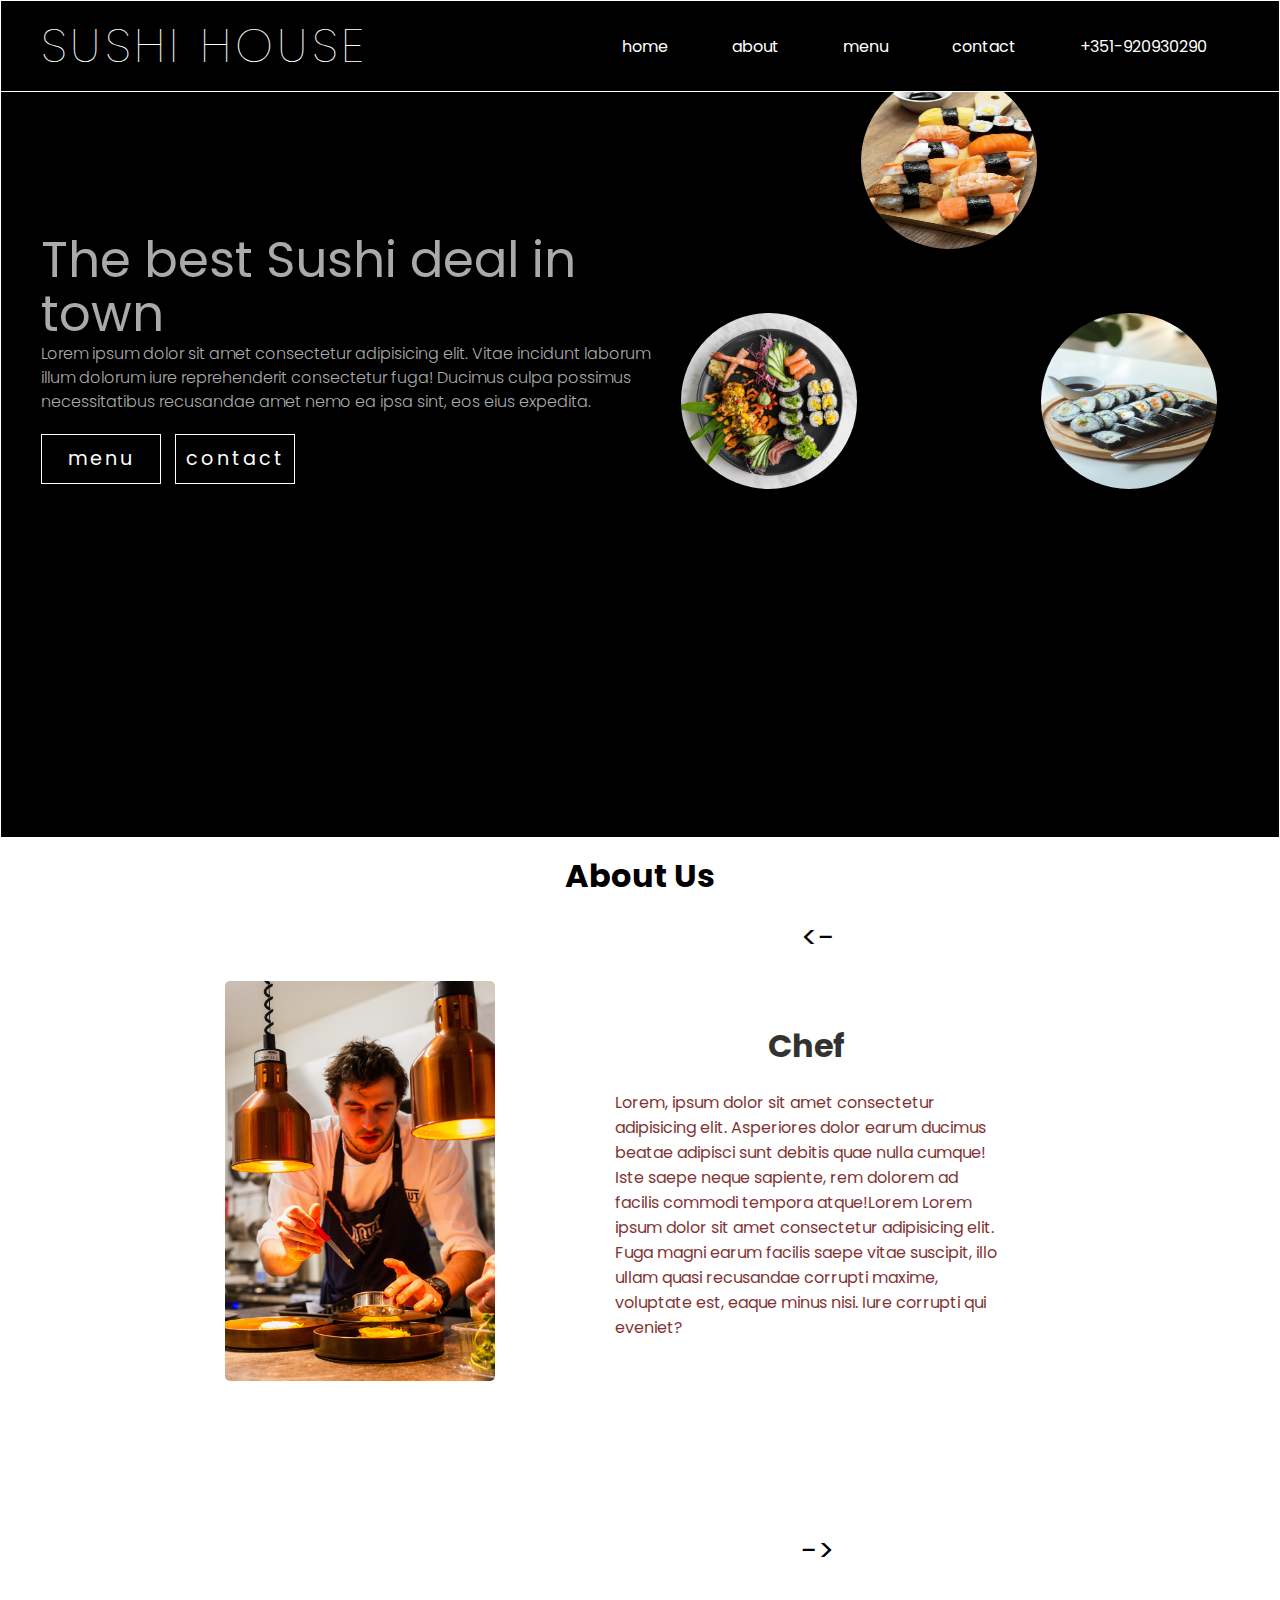
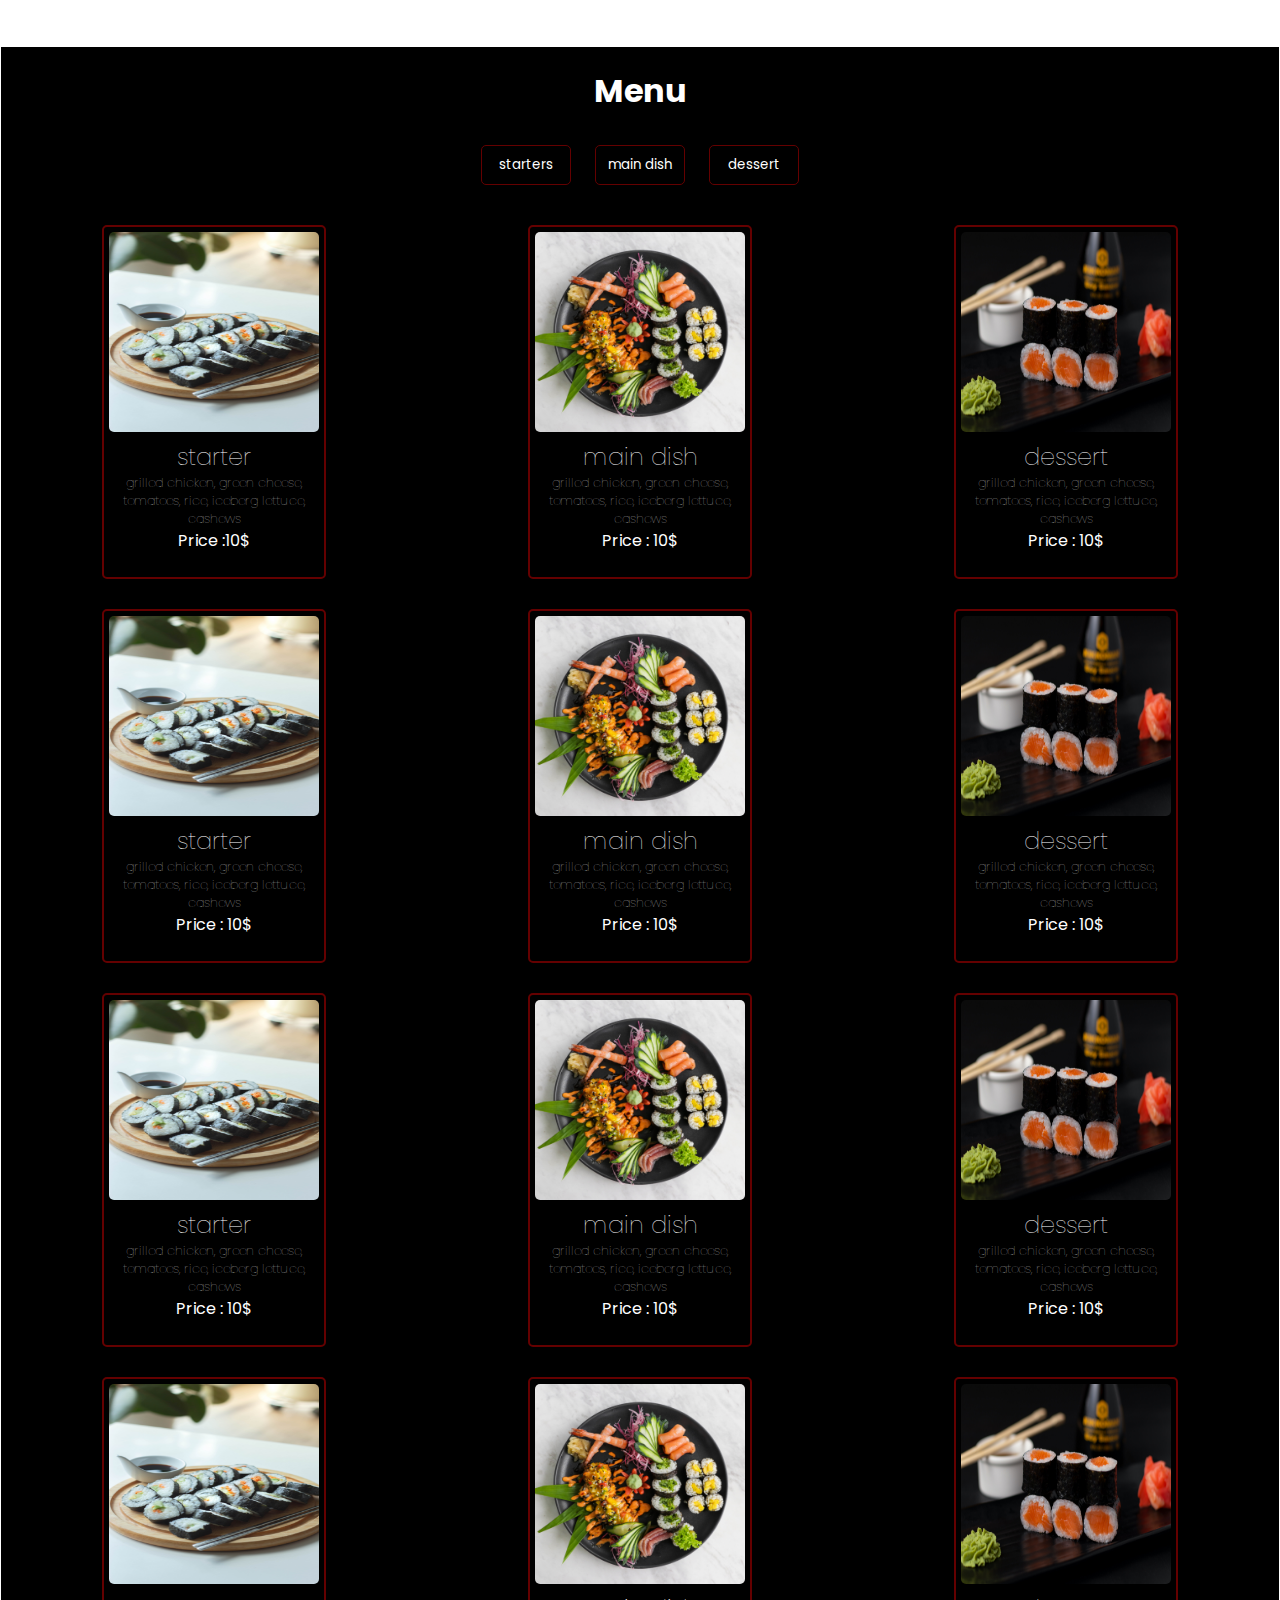
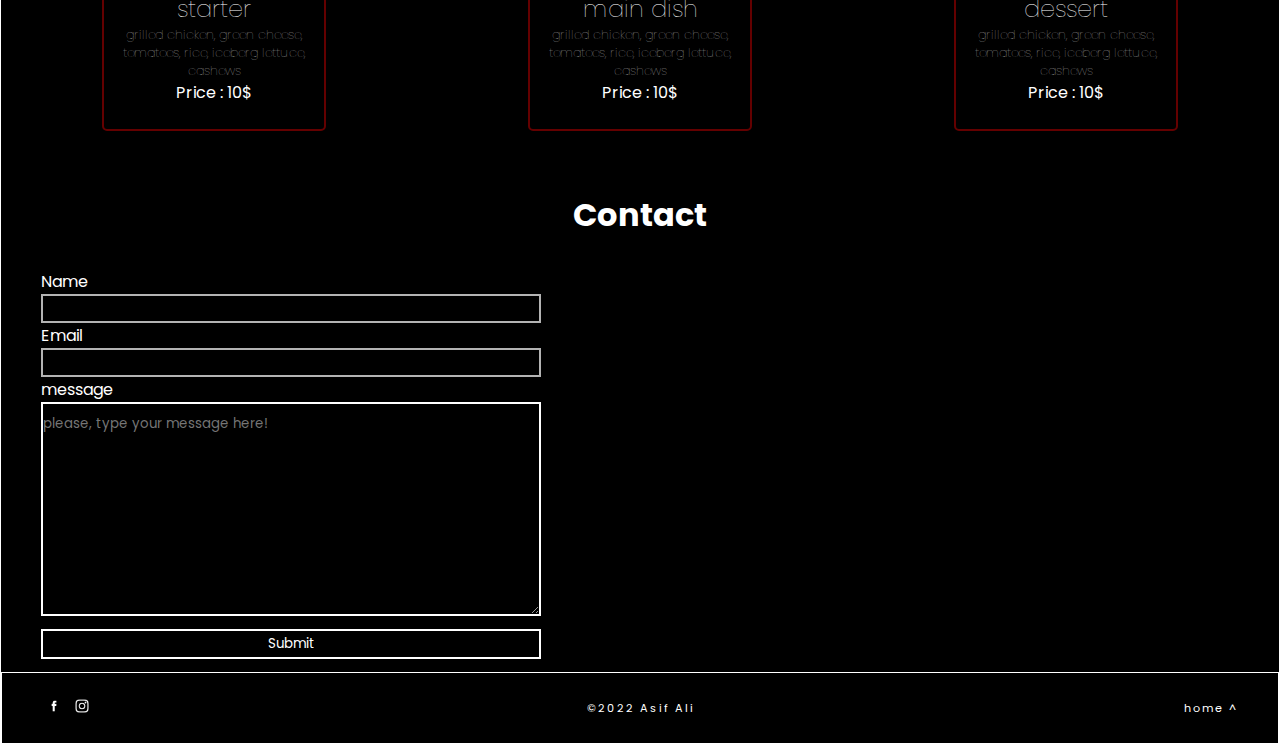
==== index.html @ bc738687 "styled footer and contact form for mobile." ====
<!DOCTYPE html>
<html lang="en">
  <head>
    <meta charset="UTF-8" />
    <meta http-equiv="X-UA-Compatible" content="IE=edge" />
    <meta name="viewport" content="width=device-width, initial-scale=1.0" />
    <link rel="stylesheet" href="styles.css" />

    <title>sushi house</title>
  </head>
  <body>
    <!--   Navbar -->
    <nav class="navbar">
      <div class="logo">
        <h1>SUSHI HOUSE</h1>
      </div>
      <ul class="nav-links">
        <li><a href="#">home</a></li>
        <li><a href="#about">about</a></li>
        <li><a href="#menu">menu</a></li>
        <li><a href="#contact">contact</a></li>
        <li>+351-920930290</li>
      </ul>

      <!--  burger menu -->
      <div class="burger">
        <div class="line1"></div>
        <div class="line2"></div>
        <div class="line3"></div>
      </div>
    </nav>

    <!--    Main  -->
    <main>
      <!--  Hero Section -->
      <section id="section-hero">
        <div class="hero-left-side">
          <!-- <h1>Sushi house.</h1> -->
          <h4>The best Sushi deal in town</h4>
          <p>
            Lorem ipsum dolor sit amet consectetur adipisicing elit. Vitae
            incidunt laborum illum dolorum iure reprehenderit consectetur fuga!
            Ducimus culpa possimus necessitatibus recusandae amet nemo ea ipsa
            sint, eos eius expedita.
          </p>
          <button><a href="#menu"> menu</a></button>
          <button class="contact-button"><a href="#contact">contact</a></button>
        </div>
        <div class="hero-right-side">
          <img
            src="./images/emmanuel-zua-eDG8gsiqkyI-unsplash.jpg"
            alt="sushi-img-1"
            class="hero-img-1"
          />
          <img
            src="./images/fadya-azhary-5KS7T3Gs3CA-unsplash.jpg"
            alt="sushi-img-2"
            class="hero-img-2"
          />
          <img
            src="./images/niclas-illg-Y9pFfA4Z3g0-unsplash.jpg"
            alt="sushi-img-3"
            class="hero-img-3"
          />
        </div>
      </section>

      <!-- About section -->
      <section id="about">
        <h1 class="carousel-container-header">About Us</h1>
        <button class="carousel-button" id="prev-btn"><-</button>
        <div class="carousel-container">
          <ul class="carousel-track">
            <!--   carousel-image-starts -->
            <li class="carousel-slide current-slide">
              <div class="about-card">
                <img
                  class="about-img"
                  src="./images/louis-hansel-v3OlBE6-fhU-unsplash.jpg"
                  alt="chef-pic"
                />
                <div class="about-info">
                  <h1 class="about-info-header">Chef</h1>
                  <p class="about-info-text">
                    Lorem, ipsum dolor sit amet consectetur adipisicing elit.
                    Asperiores dolor earum ducimus beatae adipisci sunt debitis
                    quae nulla cumque! Iste saepe neque sapiente, rem dolorem ad
                    facilis commodi tempora atque!Lorem Lorem ipsum dolor sit
                    amet consectetur adipisicing elit. Fuga magni earum facilis
                    saepe vitae suscipit, illo ullam quasi recusandae corrupti
                    maxime, voluptate est, eaque minus nisi. Iure corrupti qui
                    eveniet?<br />
                  </p>
                </div>
              </div>
            </li>

            <!-- carousel-image-ends -->

            <!-- carousel-image-starts -->
            <li class="carousel-slide">
              <div class="about-card">
                <img
                  class="about-img"
                  src="./images/redcharlie-t-7KEq9M0b0-unsplash.jpg"
                  alt="chef-pic"
                />
                <div class="about-info">
                  <h1 class="about-info-header">Chef</h1>
                  <p class="about-info-text">
                    Lorem, ipsum dolor sit amet consectetur adipisicing elit.
                    Asperiores dolor earum ducimus beatae adipisci sunt debitis
                    quae nulla cumque! Iste saepe neque sapiente, rem dolorem ad
                    facilis commodi tempora atque!Lorem Lorem ipsum dolor sit
                    amet consectetur adipisicing elit. Fuga magni earum facilis
                    saepe vitae suscipit, illo ullam quasi recusandae corrupti
                    maxime, voluptate est, eaque minus nisi. Iure corrupti qui
                    eveniet?
                  </p>
                </div>
              </div>
              <!-- carousel-image-ends -->
            </li>
            <li class="carousel-slide">
              <!--   carousel-image-starts -->
              <div class="about-card">
                <img
                  class="about-img"
                  src="./images/brittany-bendabout-0j6uUcSG8iY-unsplash.jpg"
                  alt="chef-pic"
                />
                <div class="about-info">
                  <h1 class="about-info-header">Receptionist</h1>
                  <p class="about-info-text">
                    Lorem, ipsum dolor sit amet consectetur adipisicing elit.
                    Asperiores dolor earum ducimus beatae adipisci sunt debitis
                    quae nulla cumque! Iste saepe neque sapiente, rem dolorem ad
                    facilis commodi tempora atque!Lorem Lorem ipsum dolor sit
                    amet consectetur adipisicing elit. Fuga magni earum facilis
                    saepe vitae suscipit, illo ullam quasi recusandae corrupti
                    maxime, voluptate est, eaque minus nisi. Iure corrupti qui
                    eveniet?
                  </p>
                </div>
              </div>
              <!-- carousel-image-ends -->
            </li>
            <li class="carousel-slide">
              <!--   carousel-image-starts -->
              <div class="about-card">
                <img
                  class="about-img"
                  src="./images/christina-wocintechchat-com-0Zx1bDv5BNY-unsplash.jpg"
                  alt="chef-pic"
                />
                <div class="about-info">
                  <h1 class="about-info-header">Manager</h1>
                  <p class="about-info-text">
                    Lorem, ipsum dolor sit amet consectetur adipisicing elit.
                    Asperiores dolor earum ducimus beatae adipisci sunt debitis
                    quae nulla cumque! Iste saepe neque sapiente, rem dolorem ad
                    facilis commodi tempora atque!Lorem Lorem ipsum dolor sit
                    amet consectetur adipisicing elit. Fuga magni earum facilis
                    saepe vitae suscipit, illo ullam quasi recusandae corrupti
                    maxime, voluptate est, eaque minus nisi. Iure corrupti qui
                    eveniet?
                  </p>
                </div>
              </div>
              <!-- carousel-image-ends -->
            </li>
            <li class="carousel-slide">
              <!--   carousel-image-starts -->
              <div class="about-card">
                <img
                  class="about-img"
                  src="./images/marina-abrosimova-M7Ab04yQjGw-unsplash.jpg"
                  alt="chef-pic"
                />
                <div class="about-info">
                  <h1 class="about-info-header">Waiter</h1>
                  <p class="about-info-text">
                    Lorem, ipsum dolor sit amet consectetur adipisicing elit.
                    Asperiores dolor earum ducimus beatae adipisci sunt debitis
                    quae nulla cumque! Iste saepe neque sapiente, rem dolorem ad
                    facilis commodi tempora atque!Lorem Lorem ipsum dolor sit
                    amet consectetur adipisicing elit. Fuga magni earum facilis
                    saepe vitae suscipit, illo ullam quasi recusandae corrupti
                    maxime, voluptate est, eaque minus nisi. Iure corrupti qui
                    eveniet?
                  </p>
                </div>
              </div>
              <!-- carousel-image-ends -->
            </li>
            <li class="carousel-slide">
              <!--   carousel-image-starts -->
              <div class="about-card">
                <img
                  class="about-img"
                  src="./images/bastien-plu-fLRbbFAMc6U-unsplash.jpg"
                  alt="chef-pic"
                />
                <div class="about-info">
                  <h1 class="about-info-header">Waiter</h1>
                  <p class="about-info-text">
                    Lorem, ipsum dolor sit amet consectetur adipisicing elit.
                    Asperiores dolor earum ducimus beatae adipisci sunt debitis
                    quae nulla cumque! Iste saepe neque sapiente, rem dolorem ad
                    facilis commodi tempora atque!Lorem Lorem ipsum dolor sit
                    amet consectetur adipisicing elit. Fuga magni earum facilis
                    saepe vitae suscipit, illo ullam quasi recusandae corrupti
                    maxime, voluptate est, eaque minus nisi. Iure corrupti qui
                    eveniet?
                  </p>
                </div>
              </div>
              <!-- carousel-image-ends -->
            </li>
          </ul>
        </div>
        <button class="carousel-button" id="next-btn">-></button>
      </section>

      <!-- Menu section -->

      <section id="menu">
        <h1>Menu</h1>
        <div class="menu-buttons">
          <button class="starter-button">starters</button>
          <button class="main-dish-button">main dish</button>
          <button class="dessert-button">dessert</button>
        </div>
        <div class="menu-container">
          <!-- starter menu starts here -->
          <div class="menu-starter">
            <div class="menu-card">
              <img
                src="./images/niclas-illg-Y9pFfA4Z3g0-unsplash.jpg"
                alt="sushi-image-1"
                class="menu-card-img"
              />
              <h4 class="menu-card-dish-name">starter</h4>
              <p class="menu-card-discription">
                grilled chicken, green cheese, tomatoes, rice, iceberg lettuce,
                cashews
              </p>
              <p class="menu-card-price">Price :<span>10$</span></p>
            </div>
            <div class="menu-card">
              <img
                src="./images/niclas-illg-Y9pFfA4Z3g0-unsplash.jpg"
                alt="sushi-image-1"
                class="menu-card-img"
              />
              <h4 class="menu-card-dish-name">starter</h4>
              <p class="menu-card-discription">
                grilled chicken, green cheese, tomatoes, rice, iceberg lettuce,
                cashews
              </p>
              <p class="menu-card-price">Price : 10$</p>
            </div>

            <div class="menu-card">
              <img
                src="./images/niclas-illg-Y9pFfA4Z3g0-unsplash.jpg"
                alt="sushi-image-1"
                class="menu-card-img"
              />
              <h4 class="menu-card-dish-name">starter</h4>
              <p class="menu-card-discription">
                grilled chicken, green cheese, tomatoes, rice, iceberg lettuce,
                cashews
              </p>
              <p class="menu-card-price">Price : 10$</p>
            </div>

            <div class="menu-card">
              <img
                src="./images/niclas-illg-Y9pFfA4Z3g0-unsplash.jpg"
                alt="sushi-image-1"
                class="menu-card-img"
              />
              <h4 class="menu-card-dish-name">starter</h4>
              <p class="menu-card-discription">
                grilled chicken, green cheese, tomatoes, rice, iceberg lettuce,
                cashews
              </p>
              <p class="menu-card-price">Price : 10$</p>
            </div>
          </div>
          <!--  starter menu ends here -->

          <!--  main-dish menu starts here -->

          <div class="menu-main-dish">
            <div class="menu-card">
              <img
                src="./images/emmanuel-zua-eDG8gsiqkyI-unsplash.jpg"
                alt=""
                class="menu-card-img"
              />
              <h4 class="menu-card-dish-name">main dish</h4>
              <p class="menu-card-discription">
                grilled chicken, green cheese, tomatoes, rice, iceberg lettuce,
                cashews
              </p>
              <p class="menu-card-price">Price : 10$</p>
            </div>

            <div class="menu-card">
              <img
                src="./images/emmanuel-zua-eDG8gsiqkyI-unsplash.jpg"
                alt=""
                class="menu-card-img"
              />
              <h4 class="menu-card-dish-name">main dish</h4>
              <p class="menu-card-discription">
                grilled chicken, green cheese, tomatoes, rice, iceberg lettuce,
                cashews
              </p>
              <p class="menu-card-price">Price : 10$</p>
            </div>

            <div class="menu-card">
              <img
                src="./images/emmanuel-zua-eDG8gsiqkyI-unsplash.jpg"
                alt=""
                class="menu-card-img"
              />
              <h4 class="menu-card-dish-name">main dish</h4>
              <p class="menu-card-discription">
                grilled chicken, green cheese, tomatoes, rice, iceberg lettuce,
                cashews
              </p>
              <p class="menu-card-price">Price : 10$</p>
            </div>

            <div class="menu-card">
              <img
                src="./images/emmanuel-zua-eDG8gsiqkyI-unsplash.jpg"
                alt=""
                class="menu-card-img"
              />
              <h4 class="menu-card-dish-name">main dish</h4>
              <p class="menu-card-discription">
                grilled chicken, green cheese, tomatoes, rice, iceberg lettuce,
                cashews
              </p>
              <p class="menu-card-price">Price : 10$</p>
            </div>
          </div>
          <!-- main dish menu ends here -->

          <!--  dessert menu starts here -->
          <div class="menu-dessert">
            <div class="menu-card">
              <img
                src="./images/mahmoud-fawzy-FBezBX26dyY-unsplash.jpg"
                alt=""
                class="menu-card-img"
              />
              <h4 class="menu-card-dish-name">dessert</h4>
              <p class="menu-card-discription">
                grilled chicken, green cheese, tomatoes, rice, iceberg lettuce,
                cashews
              </p>
              <p class="menu-card-price">Price : 10$</p>
            </div>

            <div class="menu-card">
              <img
                src="./images/mahmoud-fawzy-FBezBX26dyY-unsplash.jpg"
                alt=""
                class="menu-card-img"
              />
              <h4 class="menu-card-dish-name">dessert</h4>
              <p class="menu-card-discription">
                grilled chicken, green cheese, tomatoes, rice, iceberg lettuce,
                cashews
              </p>
              <p class="menu-card-price">Price : 10$</p>
            </div>

            <div class="menu-card">
              <img
                src="./images/mahmoud-fawzy-FBezBX26dyY-unsplash.jpg"
                alt=""
                class="menu-card-img"
              />
              <h4 class="menu-card-dish-name">dessert</h4>
              <p class="menu-card-discription">
                grilled chicken, green cheese, tomatoes, rice, iceberg lettuce,
                cashews
              </p>
              <p class="menu-card-price">Price : 10$</p>
            </div>

            <div class="menu-card">
              <img
                src="./images/mahmoud-fawzy-FBezBX26dyY-unsplash.jpg"
                alt=""
                class="menu-card-img"
              />
              <h4 class="menu-card-dish-name">dessert</h4>
              <p class="menu-card-discription">
                grilled chicken, green cheese, tomatoes, rice, iceberg lettuce,
                cashews
              </p>
              <p class="menu-card-price">Price : 10$</p>
            </div>
          </div>
          <!-- dessert menu ends here -->
        </div>
      </section>

      <!-- Contact section -->
      <section id="contact">
        <h1>Contact</h1>
        <div class="contact">
          <div class="contact-form">
            <form
              action="https://formsubmit.co/asephkhan@gmail.com"
              method="POST"
            >
              <label for="name">Name</label>
              <input type="text" id="name" name="name" required />

              <label for="email">Email</label>
              <input type="email" id="email" name="email" required />

              <label for="message">message</label>
              <textarea
                name="message"
                id=""
                cols="30"
                rows="10"
                required
                placeholder="please, type your message here!"
              ></textarea>
              <input type="hidden" name="_captcha" value="false" />
              <input
                type="hidden"
                name="_next"
                value="https://asephkhan.github.io/sushi-house/thankyou.html"
              />
              <input type="hidden" name="_subject" value="New email woooo!" />

              <button class="form-submit-button">Submit</button>
            </form>
          </div>
          <!-- <div class="map">
            <img class="map-image" src="./images/map pic.PNG" />
          </div> -->
        </div>
      </section>

      <!--  Footer -->
      <footer>
        <ul>
          <li><a href="#facebook"><img src="./images/fb icon black.png" /> </a></li>
          <li><a href="#instagram"> <img src="./images/instagram icon black.png" /> </a></li>
        </ul>

        <ul>
          <li>©2022 <span>Asif Ali</span></li>
        </ul>

        <ul>
          <li><a href="#home"></a> home ^</li>
        </ul>
      </footer>
    </main>
    <script src="burger.js"></script>
    <script src="about.js"></script>
    <script src="menu.js"></script>
  </body>
</html>
---- styles.css ----
@import url("https://fonts.googleapis.com/css2?family=Poppins&display=swap");

* {
  margin: 0;
  padding: 0;
  font-family: "Poppins", sans-serif;
}
main {
  border: 1px solid white;
}

/* Navbar */

nav {
  height: 10vh;
  display: flex;
  justify-content: space-between;
  background-color: black;
  color: white;
  border: 1px solid white;
  padding: 0 2.5rem;
  position: fixed;
  inset: 0 0 auto;
  align-items: center;
  z-index: 100;
}

.nav-links {
  display: flex;
  list-style: none;
}

.nav-links li {
  padding: 2rem;
}

.nav-links a:hover {
  color: rgb(100, 0, 0);
}

.logo {
  font-size: 1.5rem;
}

.logo h1 {
  font-weight: lighter;
  letter-spacing: 4px;
}

/* burger menu nav */

.burger div {
  width: 25px;
  height: 3px;
  background-color: rgb(226, 226, 226);
  margin: 5px;
  margin-right: 30px;
  transition: all 0.4s ease;
}

.burger {
  display: none;
}

@media screen and (max-width: 768px) {
  body {
    overflow-x: hidden;
  }

  /*   burger nav */

  .nav-links {
    position: absolute;
    right: 0px;
    top: 10vh;
    height: 80vh;
    border: 1px solid #ffff;
    background-color: black;
    color: #ffff;
    display: flex;
    flex-direction: column;
    width: 80%;
    align-items: center;
    transform: translateX(100%);
    transition: transform 0.5s ease-in;
  }

  .nav-links li {
    opacity: 0;
  }

  .burger {
    display: block;
    cursor: pointer;
  }

  .logo {
    font-size: 1rem;
    letter-spacing: 9px;
  }
}

.nav-active {
  transform: translateX(0%);
}

@keyframes navLinkFade {
  from {
    opacity: 0;
    transform: translateX(50px);
  }
  to {
    opacity: 1;
    transform: translateX(0px);
  }
}

.toggle .line1 {
  transform: rotate(-45deg) translate(-5px, 6px);
}

.toggle .line2 {
  opacity: 0;
}

.toggle .line3 {
  transform: rotate(45deg) translate(-5px, -6px);
}

/* hero Section starts */
#section-hero {
  height: 84vh;
  background-color: black;
  color: white;
  display: flex;
  flex-wrap: wrap;
  padding: 2.5rem;
}

.hero-left-side {
  width: 50vw;
  padding-top: 12rem;
}

.hero-img-1 {
  width: 11rem;
  height: 11rem;
  border-radius: 50%;
}

.hero-img-2 {
  width: 11rem;
  height: 11rem;
  border-radius: 50%;
  margin-bottom: 15rem;
  margin-top: 2rem;
}

.hero-img-3 {
  width: 11rem;
  height: 11rem;
  border-radius: 50%;
}

.hero-left-side h4 {
  font-family: "Poppins", sans-serif;
  font-style: normal;
  font-weight: 400;
  font-size: 3.1rem;
  line-height: 3.4rem;
  color: #aaaaaa;
}

.hero-left-side p {
  font-family: "Poppins", sans-serif;
  /* font-style: lighter; */
  font-weight: 300;
  font-size: 1rem;
  line-height: 1.5rem;
  color: #aaaaaa;
}

.hero-left-side button {
  width: 120px;
  height: 50px;
  margin-top: 20px;
  /* border-radius: 5px; */
  background-color: black;
  border: 1px solid white;
  color: white;
  font-size: 1.2rem;
  letter-spacing: 3px;
}

.hero-left-side button:hover {
  background-color: white;
}

.hero-left-side a:hover {
  color: #000000;
}
.contact-button {
  margin-left: 10px;
}

/* about section starts */

#about {
  height: 90vh;
  width: 65%;
  margin: 0 auto;
}
.carousel-container {
  height: 70%;
  overflow-x: hidden;
  align-items: center;
}

.carousel-slide {
  position: absolute;
}

.carousel-track {
  padding: 0;
  margin: 0;
  list-style: none;
  position: relative;
  transition: transform 250ms ease-in;
}

.carousel-container-header {
  text-align: center;
  padding-top: 15px;
}

.about-card {
  display: flex;
  padding-top: 20px;
  align-items: center;
  height: 100%;
  width: 100%;
  justify-content: center;
}
.about-img {
  width: 270px;
  height: 400px;
  border-radius: 5px;
}
.about-info {
  display: flex;
  flex-direction: column;
  align-items: center;
  width: 30vw;
  padding: 0 120px;
  justify-content: center;
  opacity: 0.8;
}

.about-info-text {
  font-family: "Poppins", sans-serif;
  color: rgb(100, 0, 0);
  padding-top: 20px;
}

.about-info-header {
  color: rgb(0, 0, 0);
}

.carousel-button {
  transform: translateX(45vw);
}

#prev-btn {
  margin-top: 15px;
  border: none;
  color: black;
  background-color: #ffff;
  font-size: 30px;
}

#next-btn {
  border: none;
  color: black;
  background-color: #ffff;
  font-size: 30px;
}

/* menu section starts */
#menu {
  background-color: black;
}
#menu h1 {
  color: #ffff;
  text-align: center;
  padding: 20px;
}
.menu-buttons {
  text-align: center;
}

.menu-container {
  display: flex;
  justify-content: space-around;
  flex-wrap: wrap;
  color: white;
}

.menu-card {
  height: 350px;
  width: 220px;
  text-align: center;
  margin: 30px 50px;
  border: 2px solid rgb(100, 0, 0);
  border-radius: 5px;
}

.menu-card:hover {
  background-color: rgb(100, 0, 0);
  /*  opacity: 0.7; */
}

.menu-card-img {
  width: 210px;
  height: 200px;
  margin-top: 5px;
  border-radius: 5px;
}

h4 {
  font-size: 1.5rem;
  font-weight: lighter;
}

.menu-card-discription {
  font-size: 0.8rem;
  font-weight: lighter;
  color: #aaaaaa;
}

.menu-buttons button {
  margin-top: 5px;
  color: #ffff;
  background-color: black;
  border: 1px solid rgb(100, 0, 0);
  height: 30px;
  margin: 10px;
  width: 90px;
  height: 40px;
  border-radius: 5px;
}

.menu-buttons button:hover {
  background-color: rgb(100, 0, 0);
}

/* contact section starts */
#contact {
  background-color: black;
  color: white;
  text-align: center;
}

#contact h1 {
  padding: 30px 0;
}

.contact {
  background-color: black;
  color: white;
  text-align: center;
  display: flex;
  justify-content: space-between;
  flex-wrap: wrap;
  padding: 0 2.5rem;
}

.contact-form {
  color: white;
  width: 500px;
  display: flex;
  flex-wrap: wrap;
}

form input {
  background-color: black;
  border: 2px solid #ffff;
  opacity: 0.7;
  color: #ffff;
  padding-top: 5px;
}

form textarea {
  background-color: black;
  border: 2px solid #ffff;
  color: #ffff;
  padding-top: 10px;
}

form {
  display: flex;
  flex-direction: column;
  text-align: left;
  width: 100%;
}

.form-submit-button {
  margin: 0.8rem 0;
  color: #ffff;
  background-color: black;
  border: 2px solid #ffff;
  height: 30px;
  
 
}

.form-submit-button:hover {
  color: #ffff;
 border: 2px solid #ffff;
}

.map-image {
  height: 100%;
  width: 100%;
  border-radius: 5px;
}

/* footer starts */

footer {
  display: flex;
  justify-content: space-between;
  padding: 0.8rem 2.5rem;
  color: white;
  background-color: black;
  text-decoration: none;
  border: 1px solid white;
  height: 5vh;
}

footer ul{
  display: flex;
  justify-content: space-between;
  align-items: center;
}

footer ul li {
  
  list-style: none;
  text-decoration: none;
  line-height: 1rem;
  letter-spacing: 2px;
  font-size: 0.7rem;

 
}

footer ul img{
  height: 1.5rem;
  
  
  
}



a {
  color: white;
  text-decoration: none;
}

.footer ul li a:hover {
  color: rgb(100, 0, 0);
}

/* media queries */

@media screen and (max-width: 1100px) {
  .hero-right-side img {
    display: none;
  }
}

@media screen and (max-width: 900px) {
  .hero-left-side {
    width: 100vw;
    display: flex;
    flex-wrap: wrap;
    justify-content: center;
    padding-top: 3rem;
  }

 

  .hero-left-side h4 {
    font-size: 2rem;
    letter-spacing: 2px;
  }

  .hero-left-side p {
    font-size: 0.8rem;
    letter-spacing: 2px;
  }

  .hero-left-side button {
    display: flex;
    justify-content: center;
    align-items: center;
  }

  .hero-left-side button a {
    font-size: 1rem;
  }

  /* about section */

  #about {
    width: 100vw;
  }
  .carousel-container {
    height: 70%;
    overflow-x: hidden;
    overflow-y: hidden;
    width: 100%;
  }

  .about-card {
    height: 60vh;
    width: 100vw;
    padding: 0 0.5rem;
    align-items: center;
    justify-content: space-between;
    background-color: rgb(238, 238, 238);
  }
  .about-img {
    height: 15rem;
    width: 10rem;
    border-radius: 0;
    padding-top: 4rem;
  }

  .about-info {
    width: 50vw;
    padding: 5px;
  }

  .about-info-header {
    padding-right: 200px;
  }

  .about-info-text {
    height: 16rem;
    font-size: 0.7rem;
    letter-spacing: 0.5px;
    color: #000000;
  }


  /* footer section */

  /* footer {
    height: 5vh;
  }

  .footer ul li {
    font-size: 0.5rem;
    letter-spacing: 1px;
  } */
}
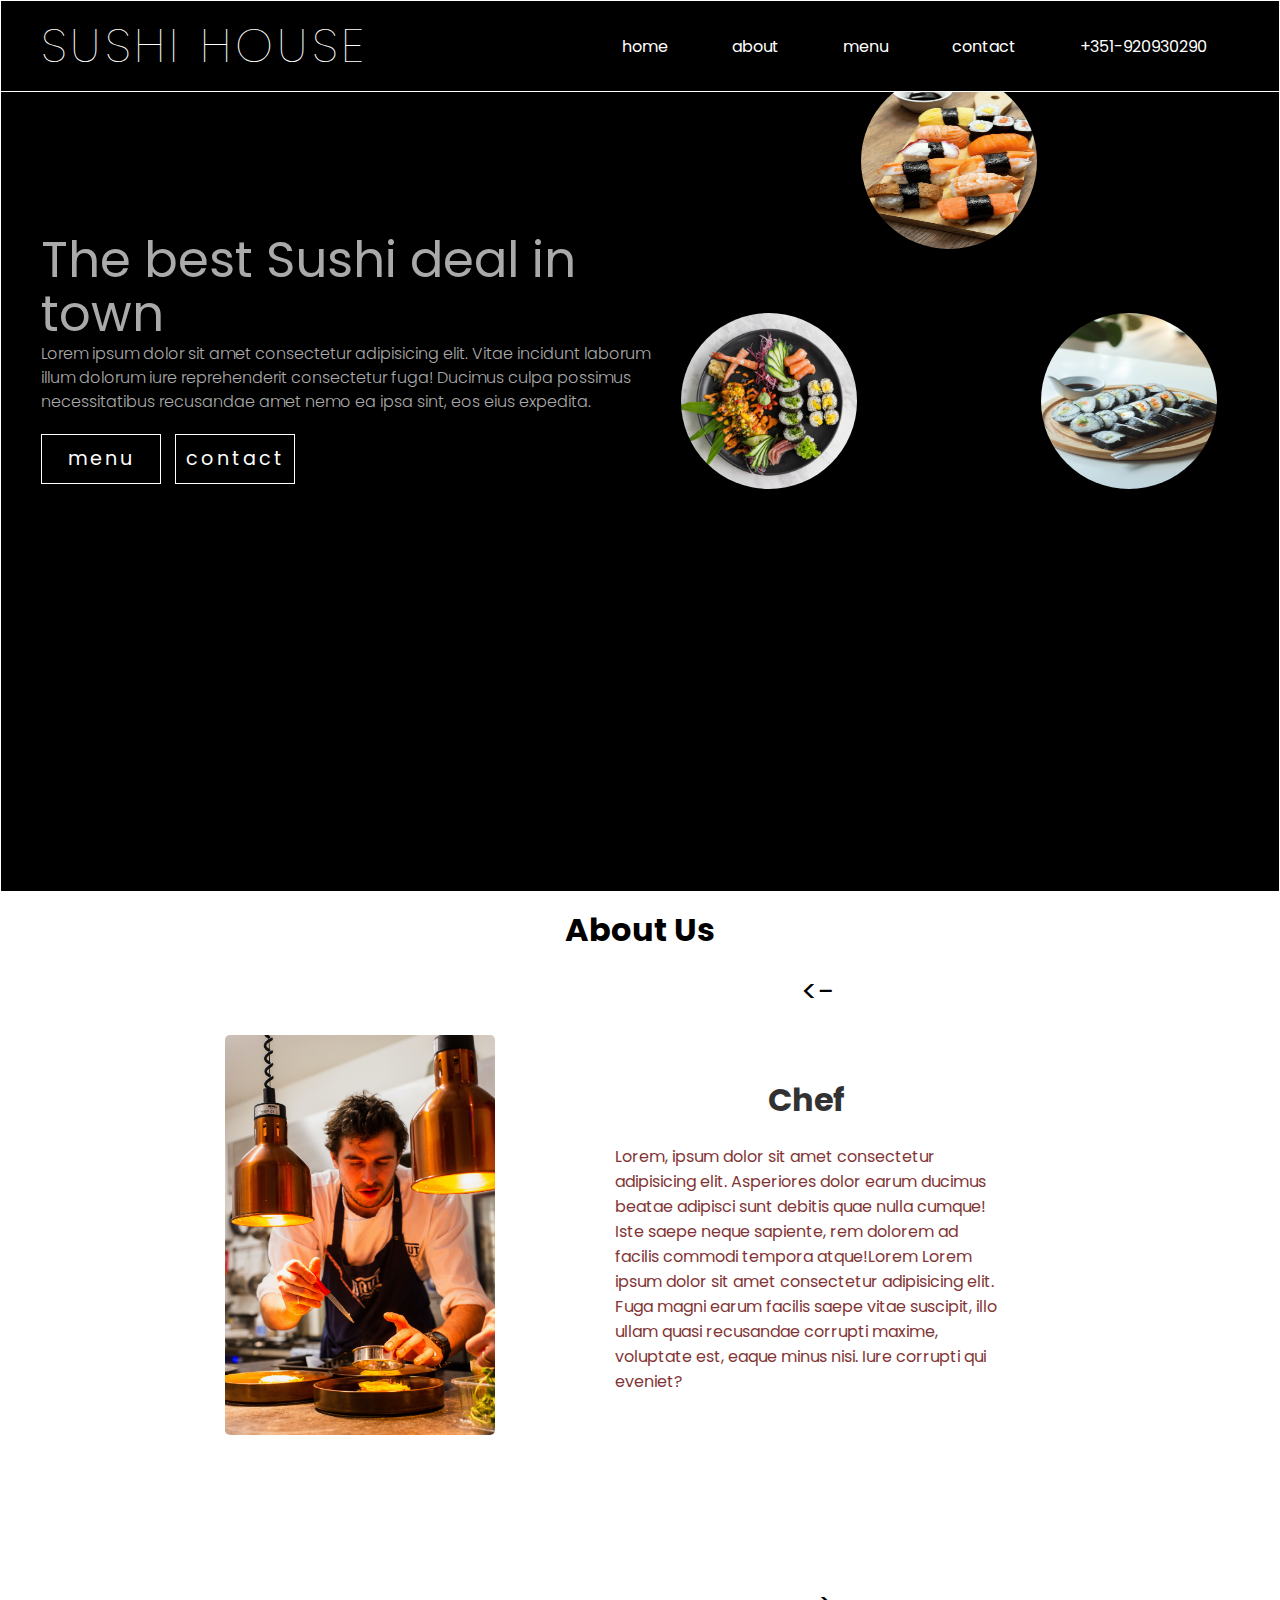
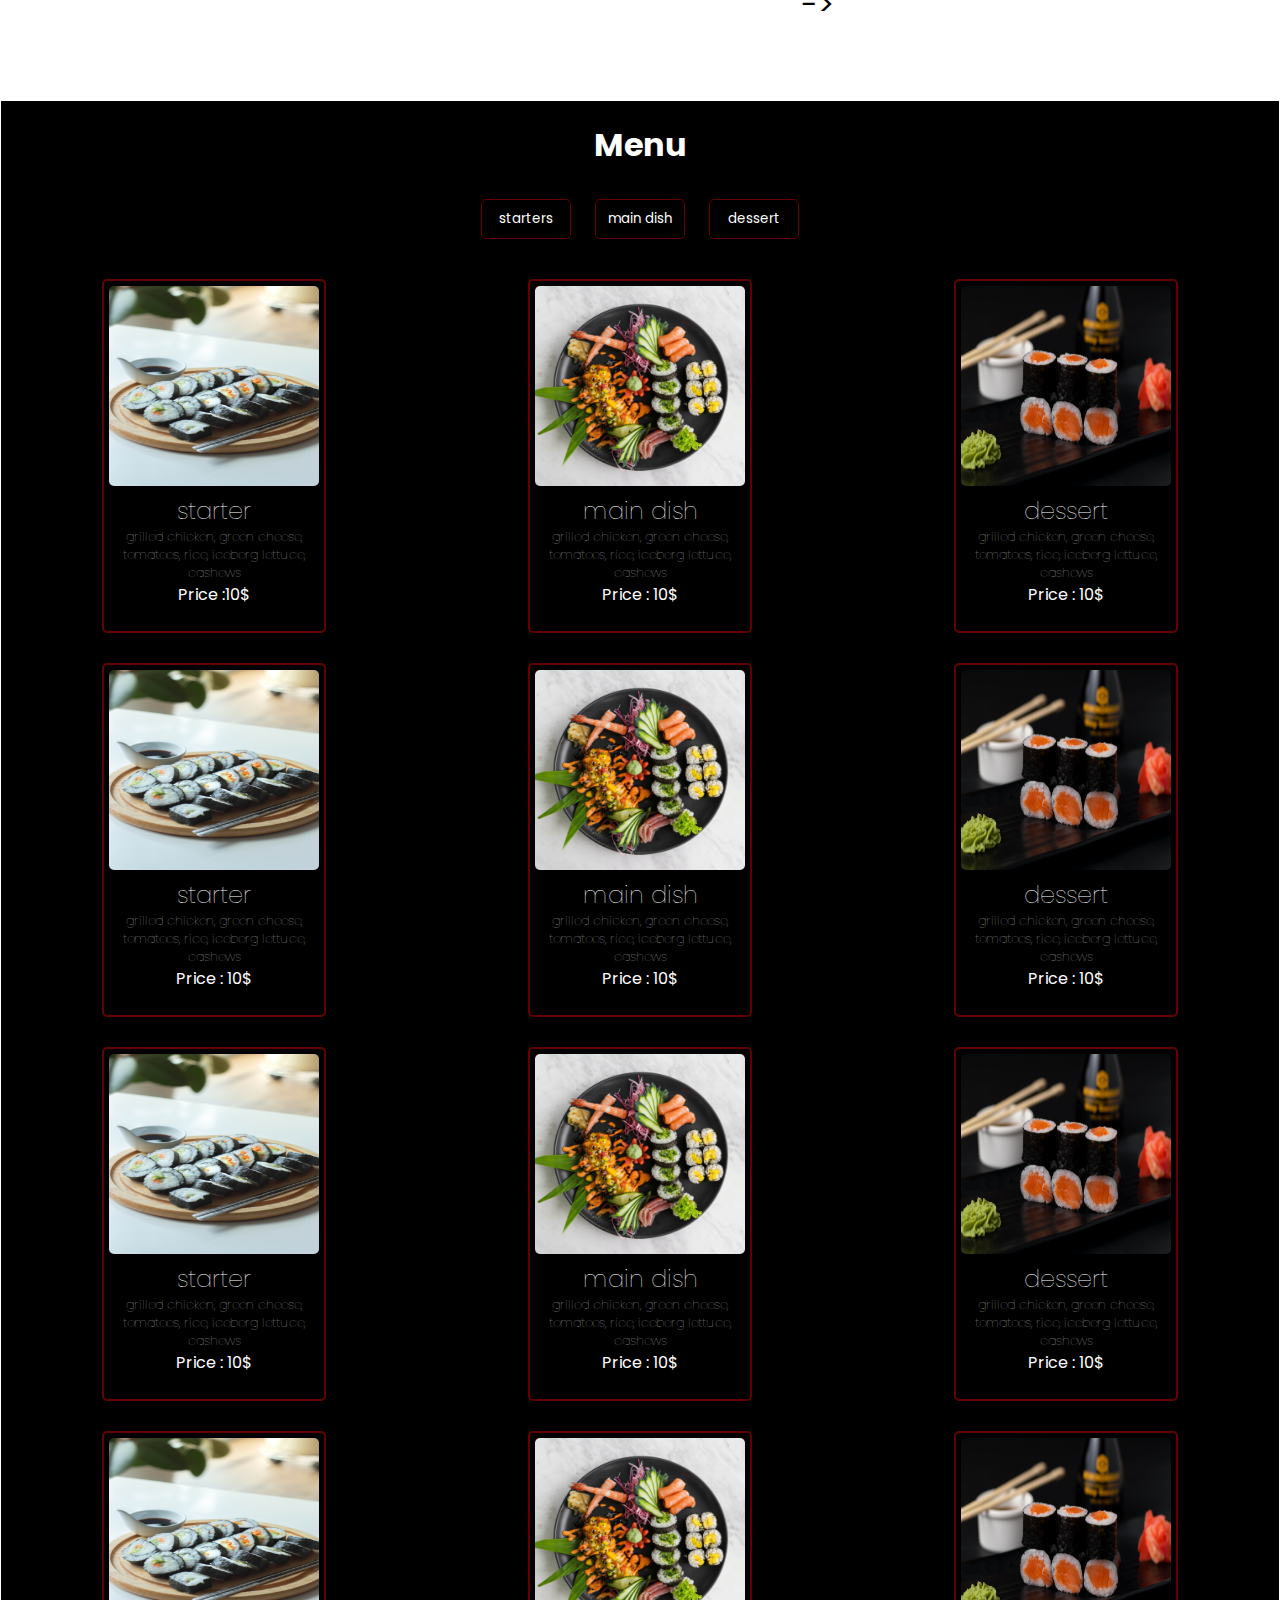
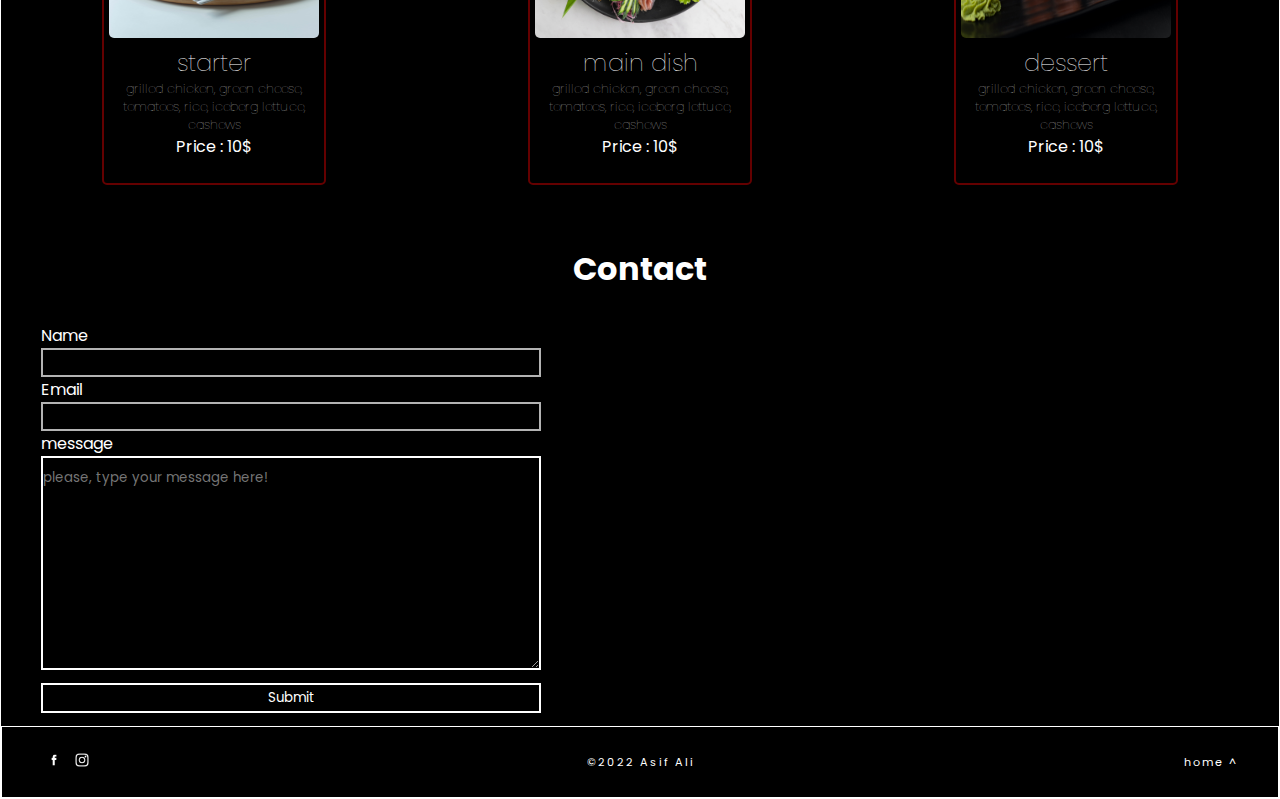
==== commit c62eb1a5: "fixed the back to top navigation in footer" ====
--- a/index.html
+++ b/index.html
@@ -467,7 +467,7 @@
         </ul>
 
         <ul>
-          <li><a href="#home"></a> home ^</li>
+          <li><a href="#">home ^</a></li>
         </ul>
       </footer>
     </main>
--- a/styles.css
+++ b/styles.css
@@ -129,7 +129,7 @@
 
 /* hero Section starts */
 #section-hero {
-  height: 84vh;
+  height: 90vh;
   background-color: black;
   color: white;
   display: flex;
@@ -456,7 +456,7 @@
 
 footer ul img{
   height: 1.5rem;
-  
+
   
   
 }
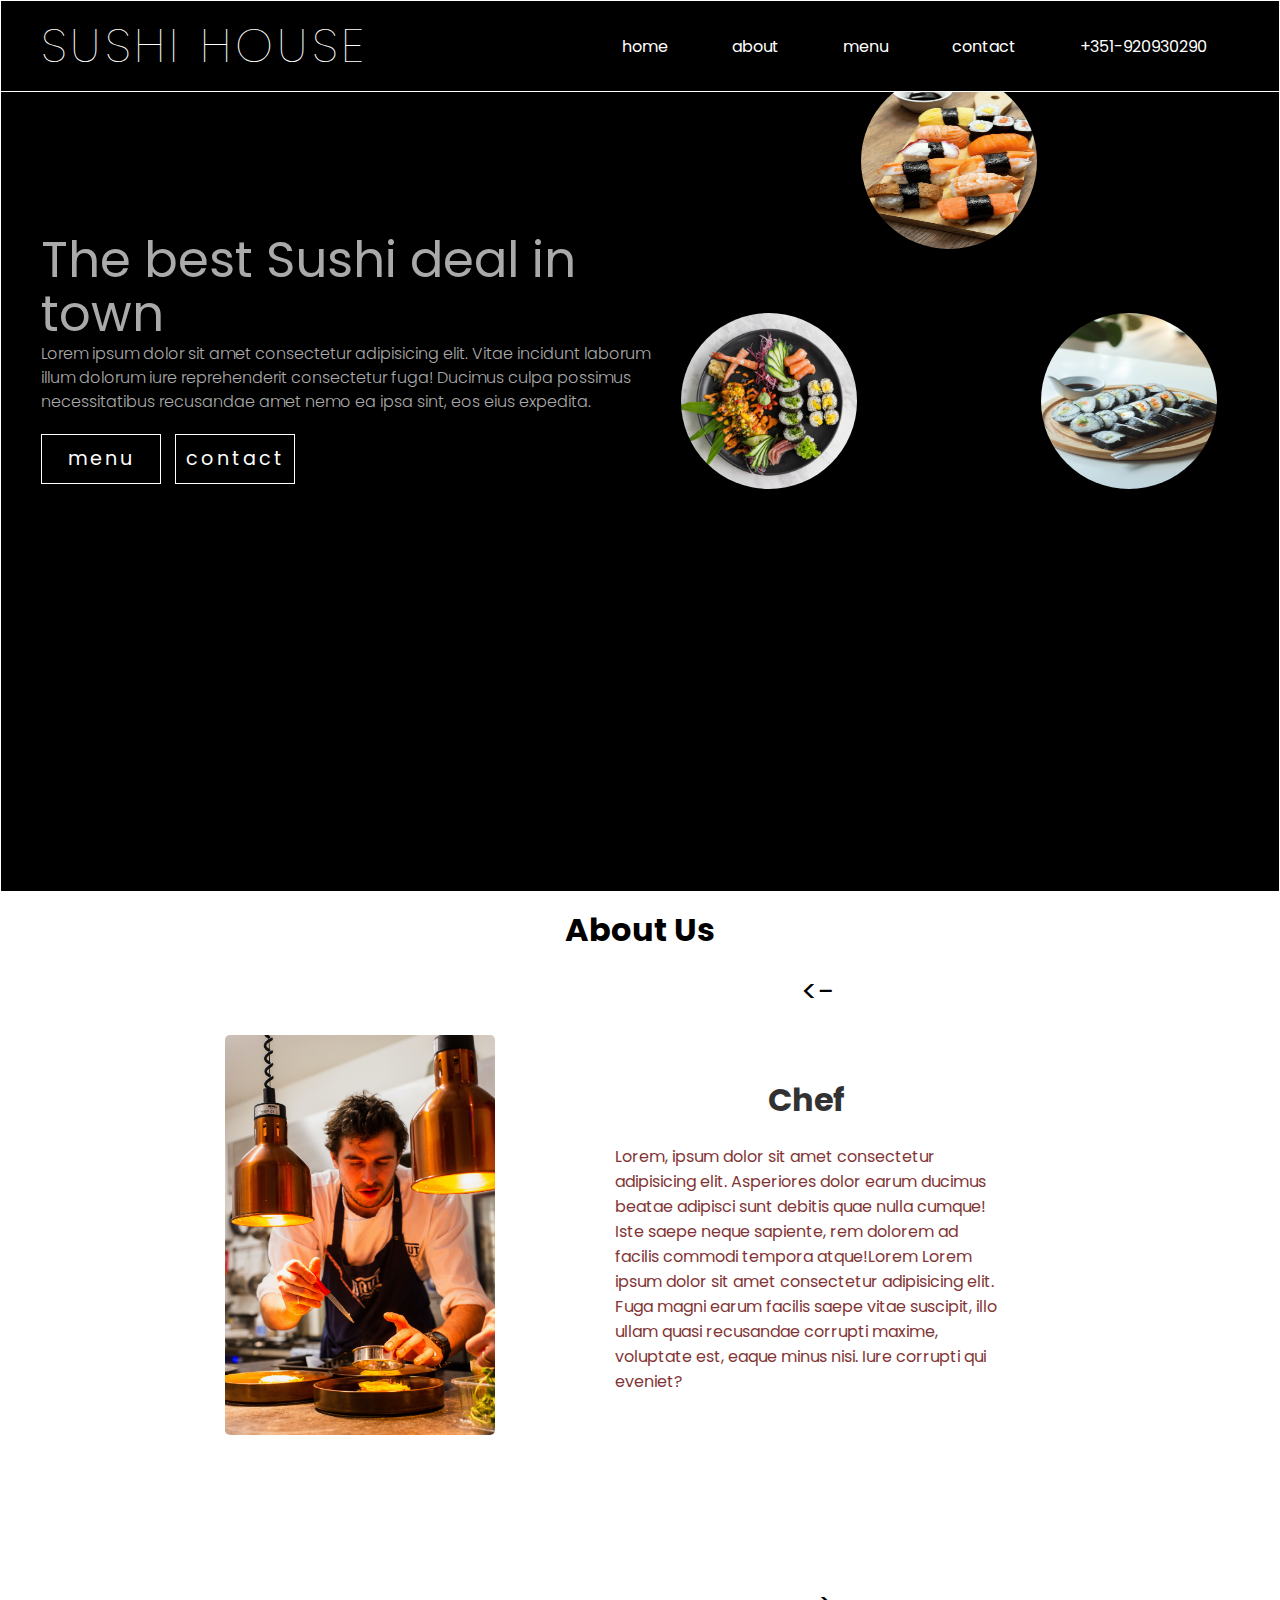
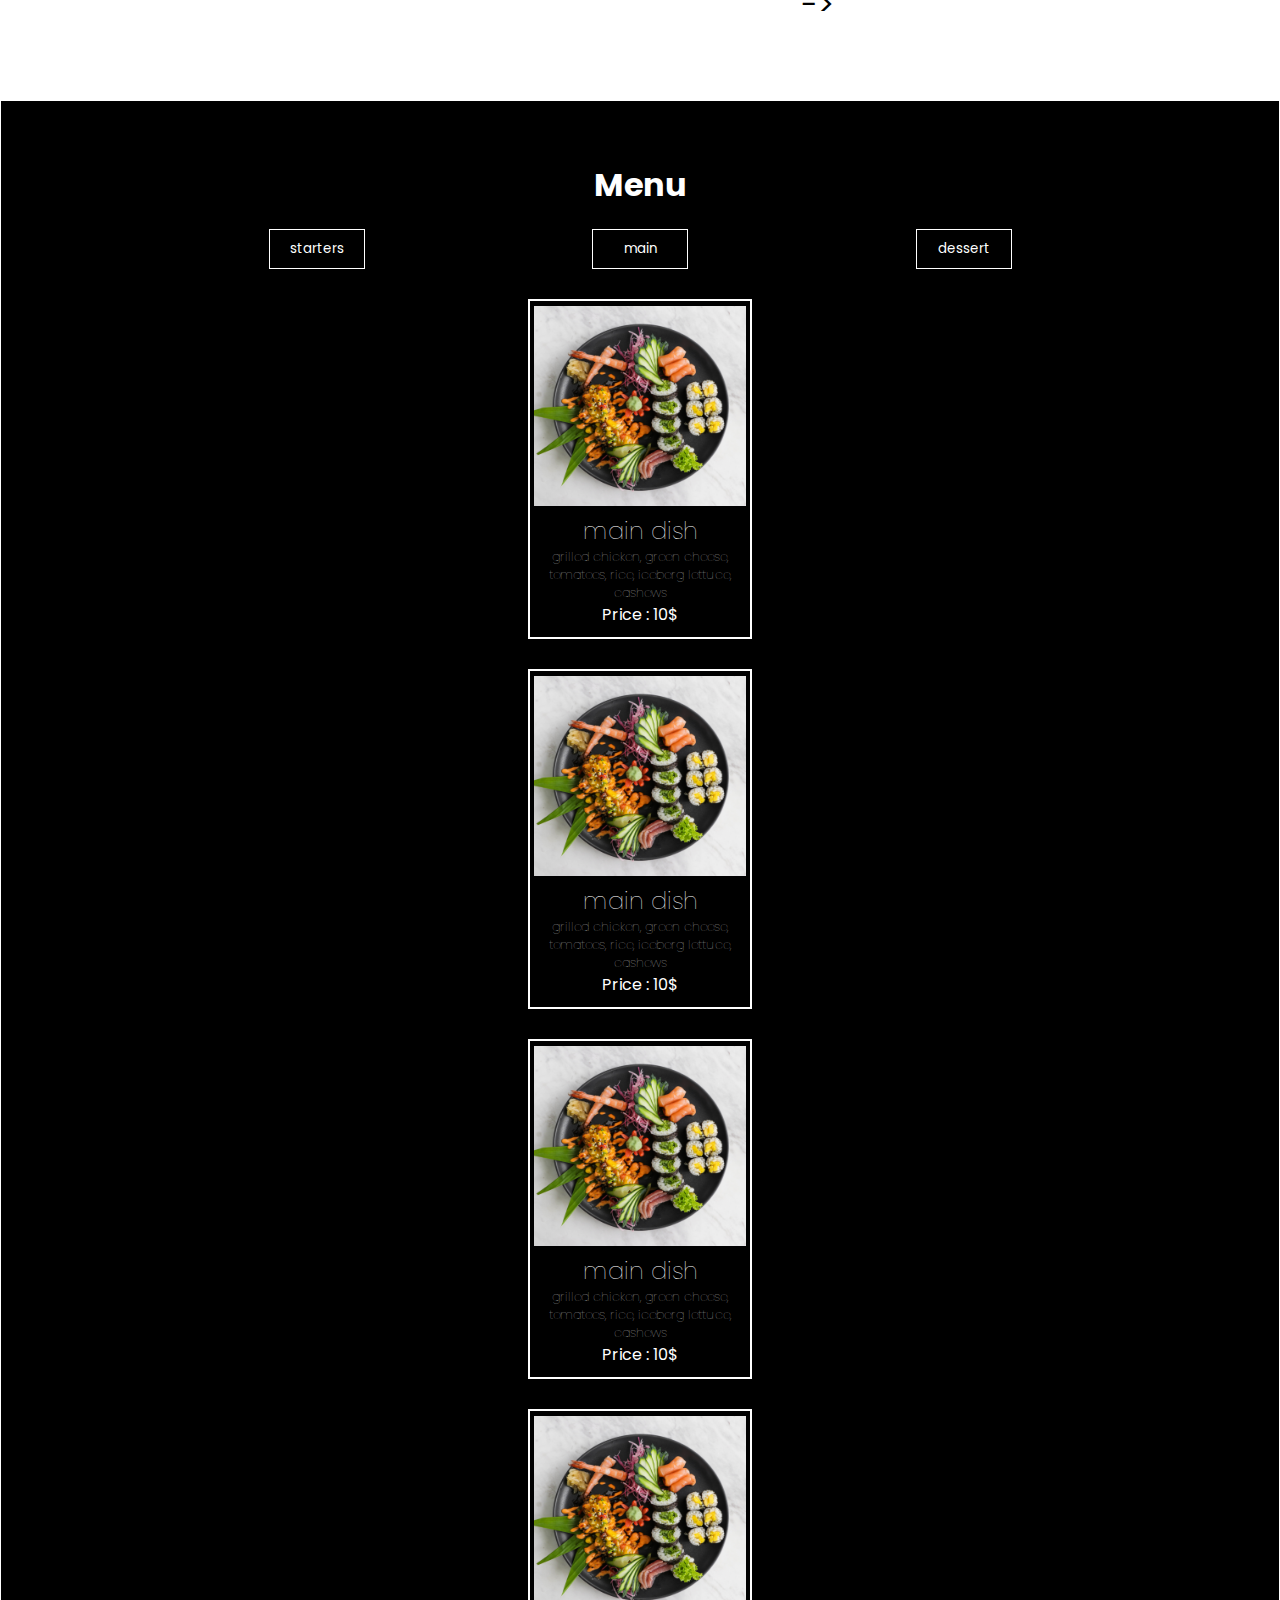
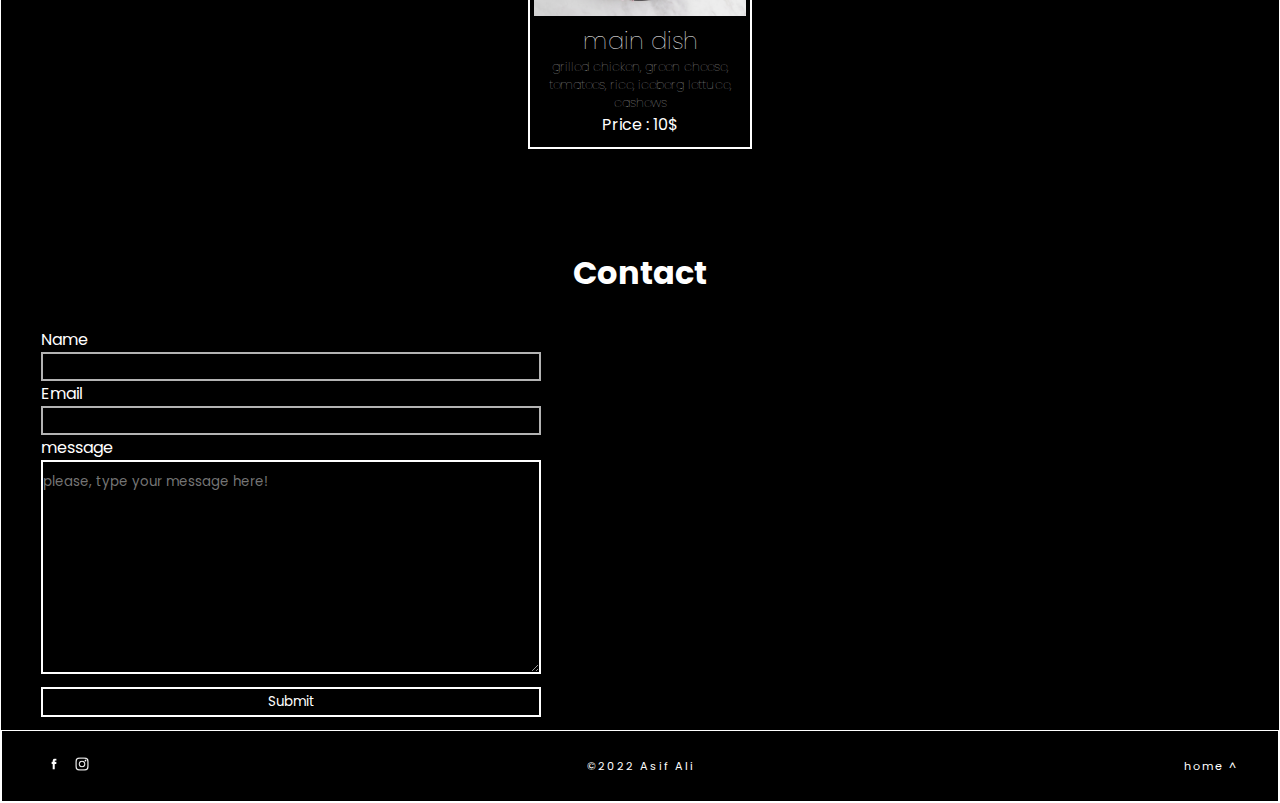
==== commit f4a6fac9: "styled the menu for mobile" ====
--- a/index.html
+++ b/index.html
@@ -228,7 +228,7 @@
         <h1>Menu</h1>
         <div class="menu-buttons">
           <button class="starter-button">starters</button>
-          <button class="main-dish-button">main dish</button>
+          <button class="main-dish-button">main</button>
           <button class="dessert-button">dessert</button>
         </div>
         <div class="menu-container">
--- a/styles.css
+++ b/styles.css
@@ -184,7 +184,6 @@
   width: 120px;
   height: 50px;
   margin-top: 20px;
-  /* border-radius: 5px; */
   background-color: black;
   border: 1px solid white;
   color: white;
@@ -288,6 +287,7 @@
 /* menu section starts */
 #menu {
   background-color: black;
+  padding: 2.5rem;
 }
 #menu h1 {
   color: #ffff;
@@ -306,24 +306,21 @@
 }
 
 .menu-card {
-  height: 350px;
-  width: 220px;
+  height: 21rem;
+  width: 13.75rem;
   text-align: center;
-  margin: 30px 50px;
-  border: 2px solid rgb(100, 0, 0);
-  border-radius: 5px;
-}
-
-.menu-card:hover {
-  background-color: rgb(100, 0, 0);
-  /*  opacity: 0.7; */
-}
+  margin: 1.875rem 1.875rem;
+  border: 2px solid white ;
+ 
+}
+
+
 
 .menu-card-img {
-  width: 210px;
-  height: 200px;
-  margin-top: 5px;
-  border-radius: 5px;
+  width: 13.25em;
+  height: 12.5em;
+  margin-top: 0.3em;
+ 
 }
 
 h4 {
@@ -337,20 +334,26 @@
   color: #aaaaaa;
 }
 
+.menu-buttons{
+  display: flex;
+  justify-content: space-evenly;
+
+}
+
 .menu-buttons button {
-  margin-top: 5px;
+
   color: #ffff;
   background-color: black;
-  border: 1px solid rgb(100, 0, 0);
-  height: 30px;
-  margin: 10px;
-  width: 90px;
+  border: 1px solid white;
+  
+  width: 6rem;
   height: 40px;
-  border-radius: 5px;
+  
 }
 
 .menu-buttons button:hover {
-  background-color: rgb(100, 0, 0);
+  background-color: white;
+  color: #000000;
 }
 
 /* contact section starts */
@@ -387,11 +390,13 @@
   opacity: 0.7;
   color: #ffff;
   padding-top: 5px;
+  border-radius: 0;
 }
 
 form textarea {
   background-color: black;
   border: 2px solid #ffff;
+  border-radius: 0;
   color: #ffff;
   padding-top: 10px;
 }
@@ -414,7 +419,7 @@
 }
 
 .form-submit-button:hover {
-  color: #ffff;
+ color: #ffff;
  border: 2px solid #ffff;
 }
 
@@ -461,8 +466,6 @@
   
 }
 
-
-
 a {
   color: white;
   text-decoration: none;
@@ -555,14 +558,4 @@
   }
 
 
-  /* footer section */
-
-  /* footer {
-    height: 5vh;
-  }
-
-  .footer ul li {
-    font-size: 0.5rem;
-    letter-spacing: 1px;
-  } */
-}
+}
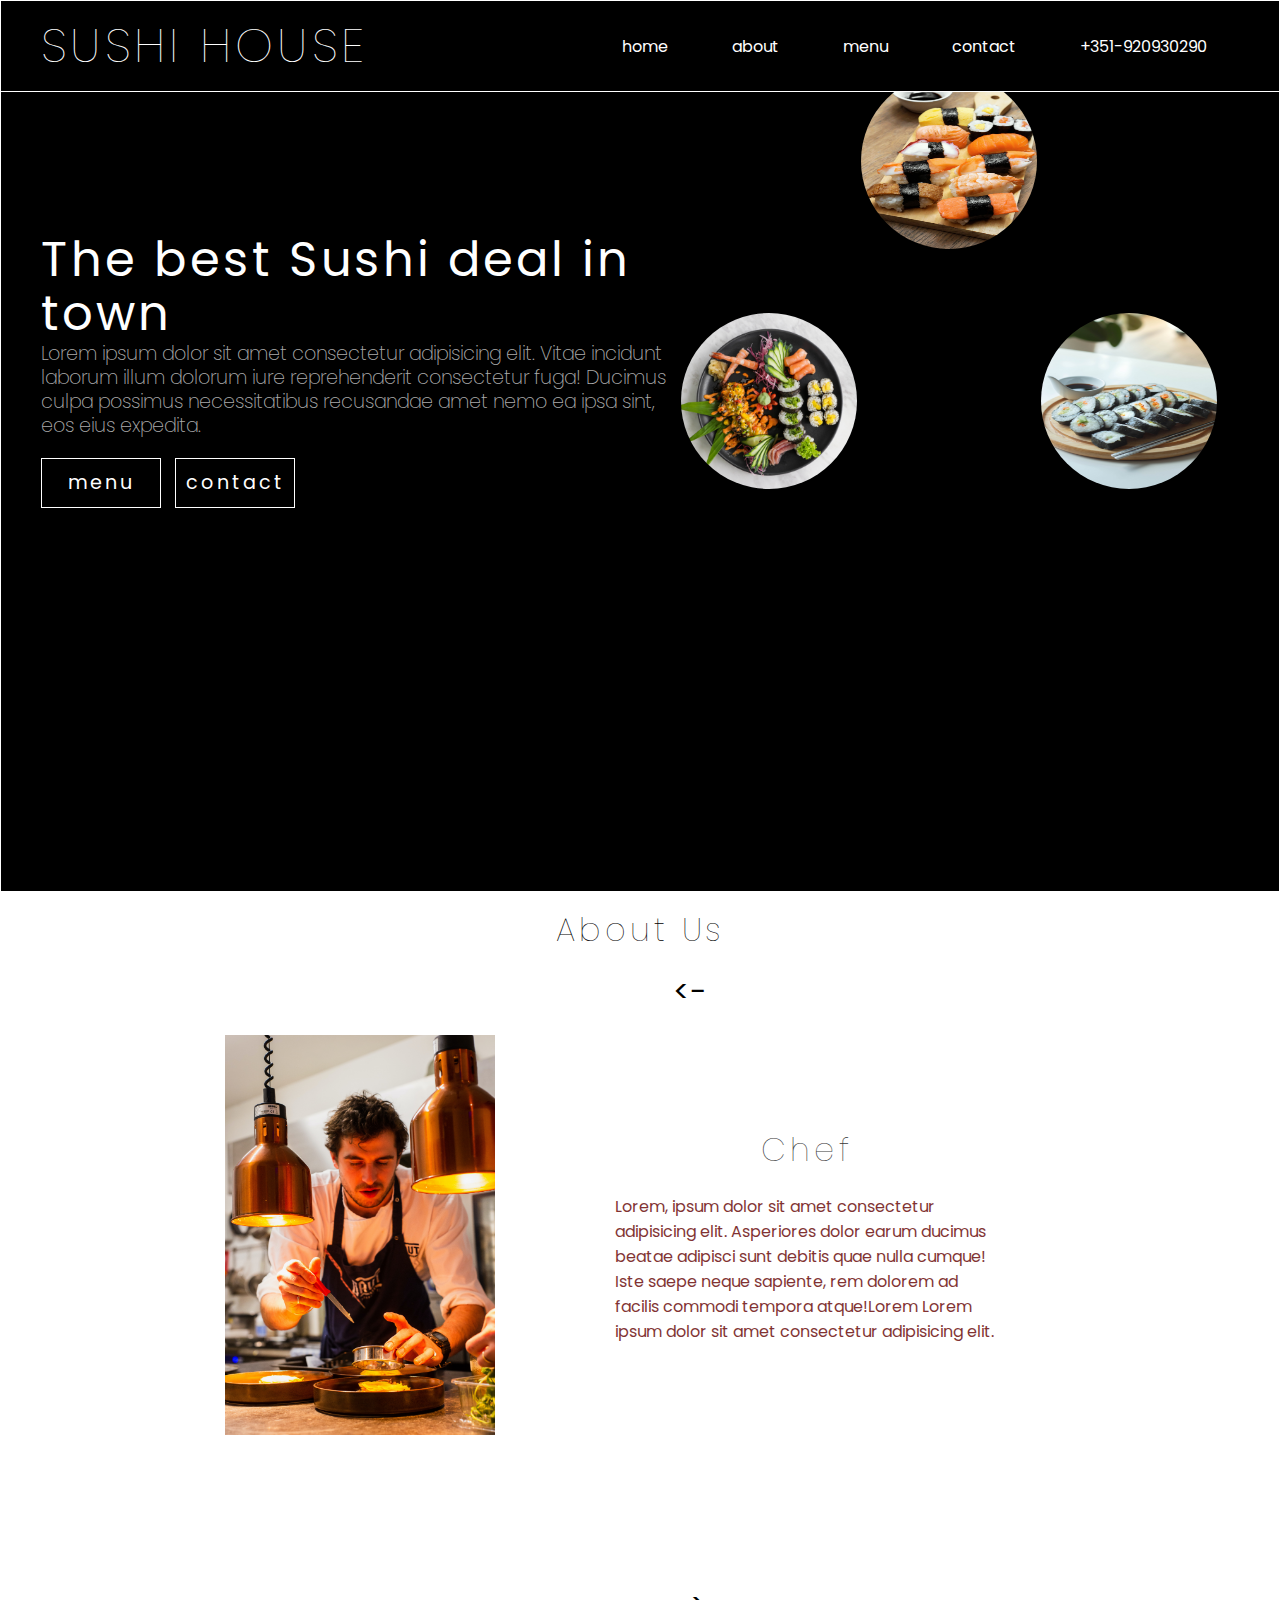
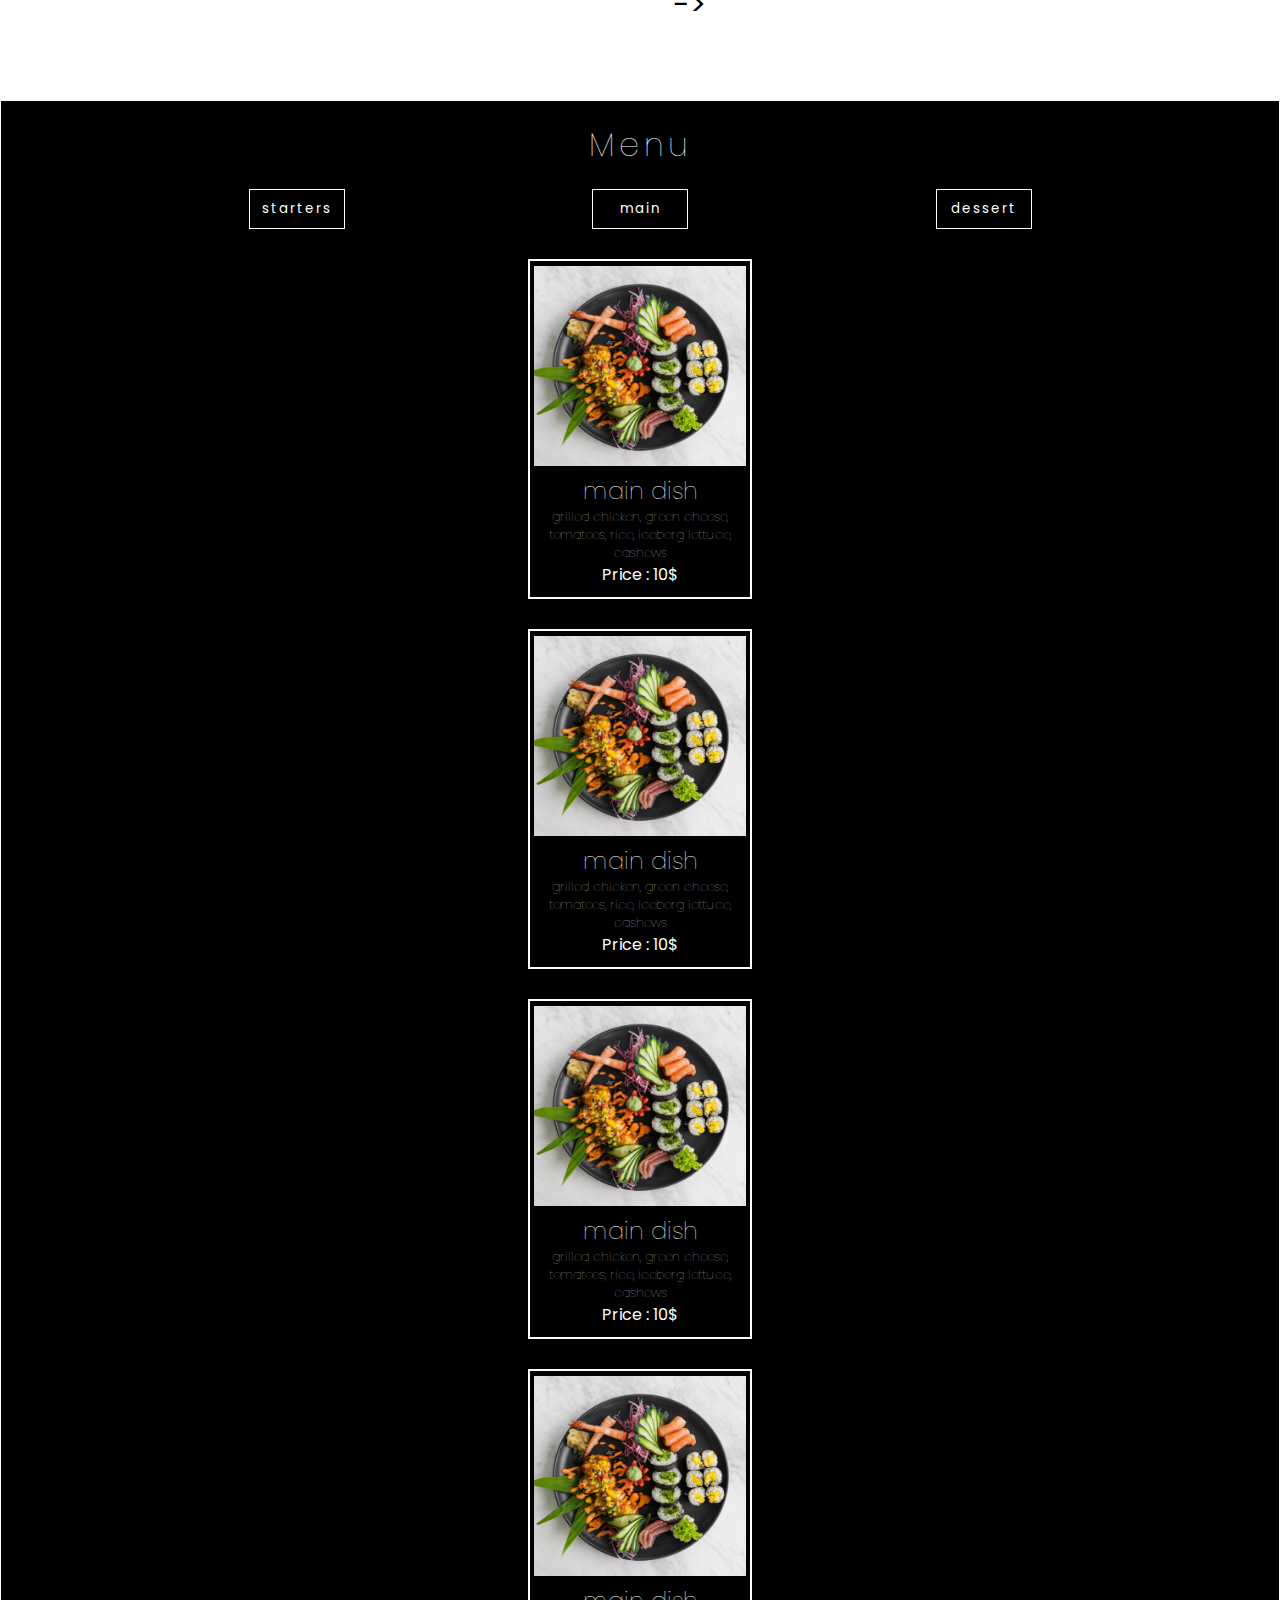
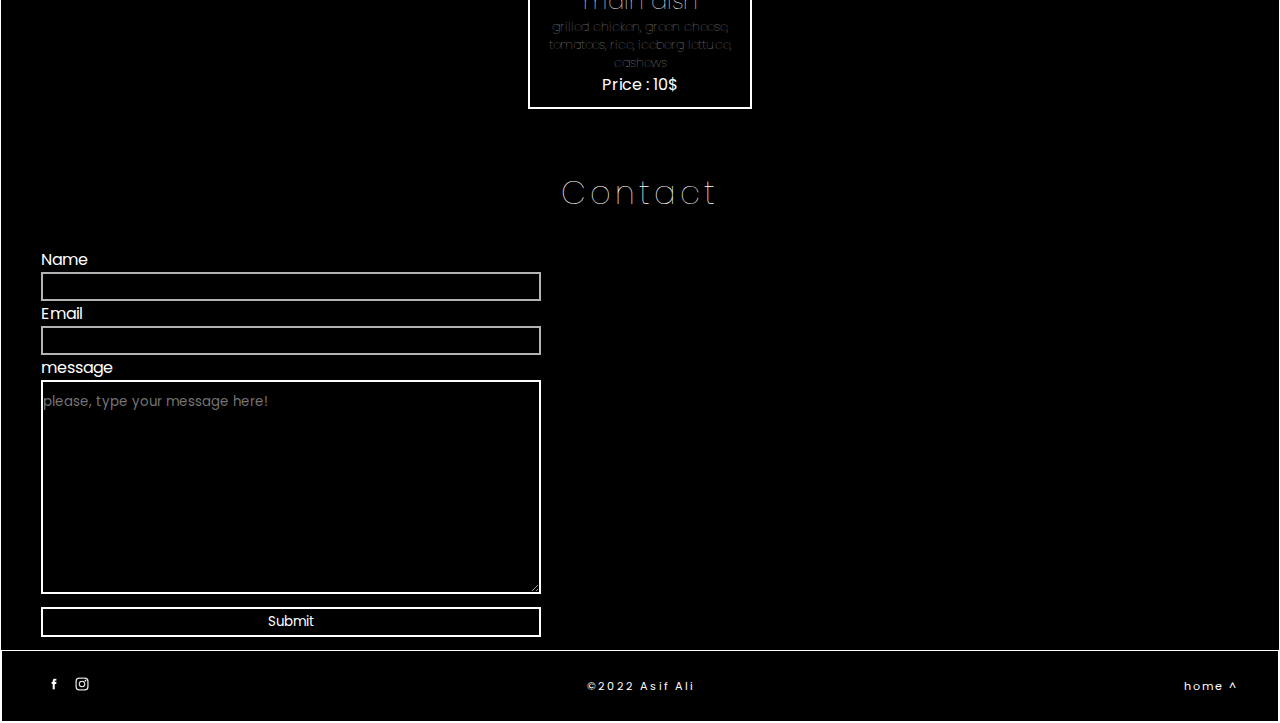
==== commit cd28001c: "removed the margin from about arrows" ====
--- a/index.html
+++ b/index.html
@@ -86,10 +86,7 @@
                     Asperiores dolor earum ducimus beatae adipisci sunt debitis
                     quae nulla cumque! Iste saepe neque sapiente, rem dolorem ad
                     facilis commodi tempora atque!Lorem Lorem ipsum dolor sit
-                    amet consectetur adipisicing elit. Fuga magni earum facilis
-                    saepe vitae suscipit, illo ullam quasi recusandae corrupti
-                    maxime, voluptate est, eaque minus nisi. Iure corrupti qui
-                    eveniet?<br />
+                    amet consectetur adipisicing elit.<br />
                   </p>
                 </div>
               </div>
@@ -112,10 +109,7 @@
                     Asperiores dolor earum ducimus beatae adipisci sunt debitis
                     quae nulla cumque! Iste saepe neque sapiente, rem dolorem ad
                     facilis commodi tempora atque!Lorem Lorem ipsum dolor sit
-                    amet consectetur adipisicing elit. Fuga magni earum facilis
-                    saepe vitae suscipit, illo ullam quasi recusandae corrupti
-                    maxime, voluptate est, eaque minus nisi. Iure corrupti qui
-                    eveniet?
+                    amet consectetur adipisicing elit. 
                   </p>
                 </div>
               </div>
@@ -136,10 +130,7 @@
                     Asperiores dolor earum ducimus beatae adipisci sunt debitis
                     quae nulla cumque! Iste saepe neque sapiente, rem dolorem ad
                     facilis commodi tempora atque!Lorem Lorem ipsum dolor sit
-                    amet consectetur adipisicing elit. Fuga magni earum facilis
-                    saepe vitae suscipit, illo ullam quasi recusandae corrupti
-                    maxime, voluptate est, eaque minus nisi. Iure corrupti qui
-                    eveniet?
+                    amet consectetur adipisicing elit.
                   </p>
                 </div>
               </div>
@@ -160,10 +151,8 @@
                     Asperiores dolor earum ducimus beatae adipisci sunt debitis
                     quae nulla cumque! Iste saepe neque sapiente, rem dolorem ad
                     facilis commodi tempora atque!Lorem Lorem ipsum dolor sit
-                    amet consectetur adipisicing elit. Fuga magni earum facilis
-                    saepe vitae suscipit, illo ullam quasi recusandae corrupti
-                    maxime, voluptate est, eaque minus nisi. Iure corrupti qui
-                    eveniet?
+                    amet consectetur adipisicing elit.
+                    
                   </p>
                 </div>
               </div>
@@ -184,10 +173,8 @@
                     Asperiores dolor earum ducimus beatae adipisci sunt debitis
                     quae nulla cumque! Iste saepe neque sapiente, rem dolorem ad
                     facilis commodi tempora atque!Lorem Lorem ipsum dolor sit
-                    amet consectetur adipisicing elit. Fuga magni earum facilis
-                    saepe vitae suscipit, illo ullam quasi recusandae corrupti
-                    maxime, voluptate est, eaque minus nisi. Iure corrupti qui
-                    eveniet?
+                    amet consectetur adipisicing elit.
+                    
                   </p>
                 </div>
               </div>
@@ -208,10 +195,8 @@
                     Asperiores dolor earum ducimus beatae adipisci sunt debitis
                     quae nulla cumque! Iste saepe neque sapiente, rem dolorem ad
                     facilis commodi tempora atque!Lorem Lorem ipsum dolor sit
-                    amet consectetur adipisicing elit. Fuga magni earum facilis
-                    saepe vitae suscipit, illo ullam quasi recusandae corrupti
-                    maxime, voluptate est, eaque minus nisi. Iure corrupti qui
-                    eveniet?
+                    amet consectetur adipisicing elit. 
+                    
                   </p>
                 </div>
               </div>
--- a/styles.css
+++ b/styles.css
@@ -42,7 +42,7 @@
   font-size: 1.5rem;
 }
 
-.logo h1 {
+h1 {
   font-weight: lighter;
   letter-spacing: 4px;
 }
@@ -73,16 +73,19 @@
     position: absolute;
     right: 0px;
     top: 10vh;
-    height: 80vh;
+    height: 75vh;
     border: 1px solid #ffff;
     background-color: black;
     color: #ffff;
     display: flex;
     flex-direction: column;
-    width: 80%;
+    width: 75%;
     align-items: center;
     transform: translateX(100%);
     transition: transform 0.5s ease-in;
+    font-size: 1.5rem;
+    text-transform: uppercase;
+    letter-spacing: 2px;
   }
 
   .nav-links li {
@@ -166,16 +169,16 @@
   font-family: "Poppins", sans-serif;
   font-style: normal;
   font-weight: 400;
-  font-size: 3.1rem;
+  font-size: 3rem;
   line-height: 3.4rem;
-  color: #aaaaaa;
+  letter-spacing: 3px;
 }
 
 .hero-left-side p {
   font-family: "Poppins", sans-serif;
   /* font-style: lighter; */
-  font-weight: 300;
-  font-size: 1rem;
+  font-weight: 200;
+  font-size: 1.2rem;
   line-height: 1.5rem;
   color: #aaaaaa;
 }
@@ -212,6 +215,7 @@
 .carousel-container {
   height: 70%;
   overflow-x: hidden;
+  overflow-y: hidden;
   align-items: center;
 }
 
@@ -243,7 +247,6 @@
 .about-img {
   width: 270px;
   height: 400px;
-  border-radius: 5px;
 }
 .about-info {
   display: flex;
@@ -266,7 +269,7 @@
 }
 
 .carousel-button {
-  transform: translateX(45vw);
+  transform: translateX(35vw);
 }
 
 #prev-btn {
@@ -287,7 +290,6 @@
 /* menu section starts */
 #menu {
   background-color: black;
-  padding: 2.5rem;
 }
 #menu h1 {
   color: #ffff;
@@ -310,17 +312,13 @@
   width: 13.75rem;
   text-align: center;
   margin: 1.875rem 1.875rem;
-  border: 2px solid white ;
- 
-}
-
-
+  border: 2px solid white;
+}
 
 .menu-card-img {
   width: 13.25em;
   height: 12.5em;
   margin-top: 0.3em;
- 
 }
 
 h4 {
@@ -334,21 +332,18 @@
   color: #aaaaaa;
 }
 
-.menu-buttons{
+.menu-buttons {
   display: flex;
   justify-content: space-evenly;
-
 }
 
 .menu-buttons button {
-
   color: #ffff;
   background-color: black;
   border: 1px solid white;
-  
+  letter-spacing: 2px;
   width: 6rem;
   height: 40px;
-  
 }
 
 .menu-buttons button:hover {
@@ -414,13 +409,11 @@
   background-color: black;
   border: 2px solid #ffff;
   height: 30px;
-  
- 
 }
 
 .form-submit-button:hover {
- color: #ffff;
- border: 2px solid #ffff;
+  color: #ffff;
+  border: 2px solid #ffff;
 }
 
 .map-image {
@@ -442,28 +435,22 @@
   height: 5vh;
 }
 
-footer ul{
+footer ul {
   display: flex;
   justify-content: space-between;
   align-items: center;
 }
 
 footer ul li {
-  
   list-style: none;
   text-decoration: none;
   line-height: 1rem;
   letter-spacing: 2px;
   font-size: 0.7rem;
-
- 
-}
-
-footer ul img{
+}
+
+footer ul img {
   height: 1.5rem;
-
-  
-  
 }
 
 a {
@@ -488,11 +475,9 @@
     width: 100vw;
     display: flex;
     flex-wrap: wrap;
-    justify-content: center;
+
     padding-top: 3rem;
   }
-
- 
 
   .hero-left-side h4 {
     font-size: 2rem;
@@ -518,7 +503,12 @@
 
   #about {
     width: 100vw;
-  }
+    
+   /*  background-color: black; */
+  }
+  /* .carousel-container-header {
+    color: white;
+  } */
   .carousel-container {
     height: 70%;
     overflow-x: hidden;
@@ -527,18 +517,18 @@
   }
 
   .about-card {
-    height: 60vh;
+   /*  height: 60vh; */
     width: 100vw;
     padding: 0 0.5rem;
     align-items: center;
     justify-content: space-between;
-    background-color: rgb(238, 238, 238);
+    background-color: rgb(243, 243, 243);
   }
   .about-img {
     height: 15rem;
     width: 10rem;
     border-radius: 0;
-    padding-top: 4rem;
+    padding-top: 2rem;
   }
 
   .about-info {
@@ -556,6 +546,18 @@
     letter-spacing: 0.5px;
     color: #000000;
   }
-
-
-}
+  #prev-btn {
+    /* color: white;
+    background-color: black; */
+    margin-top: none;
+  }
+
+  #next-btn {
+   /*  color: white;
+    background-color: black; */
+  }
+
+  .carousel-button {
+    transform: translateX(45vw);
+  }
+}
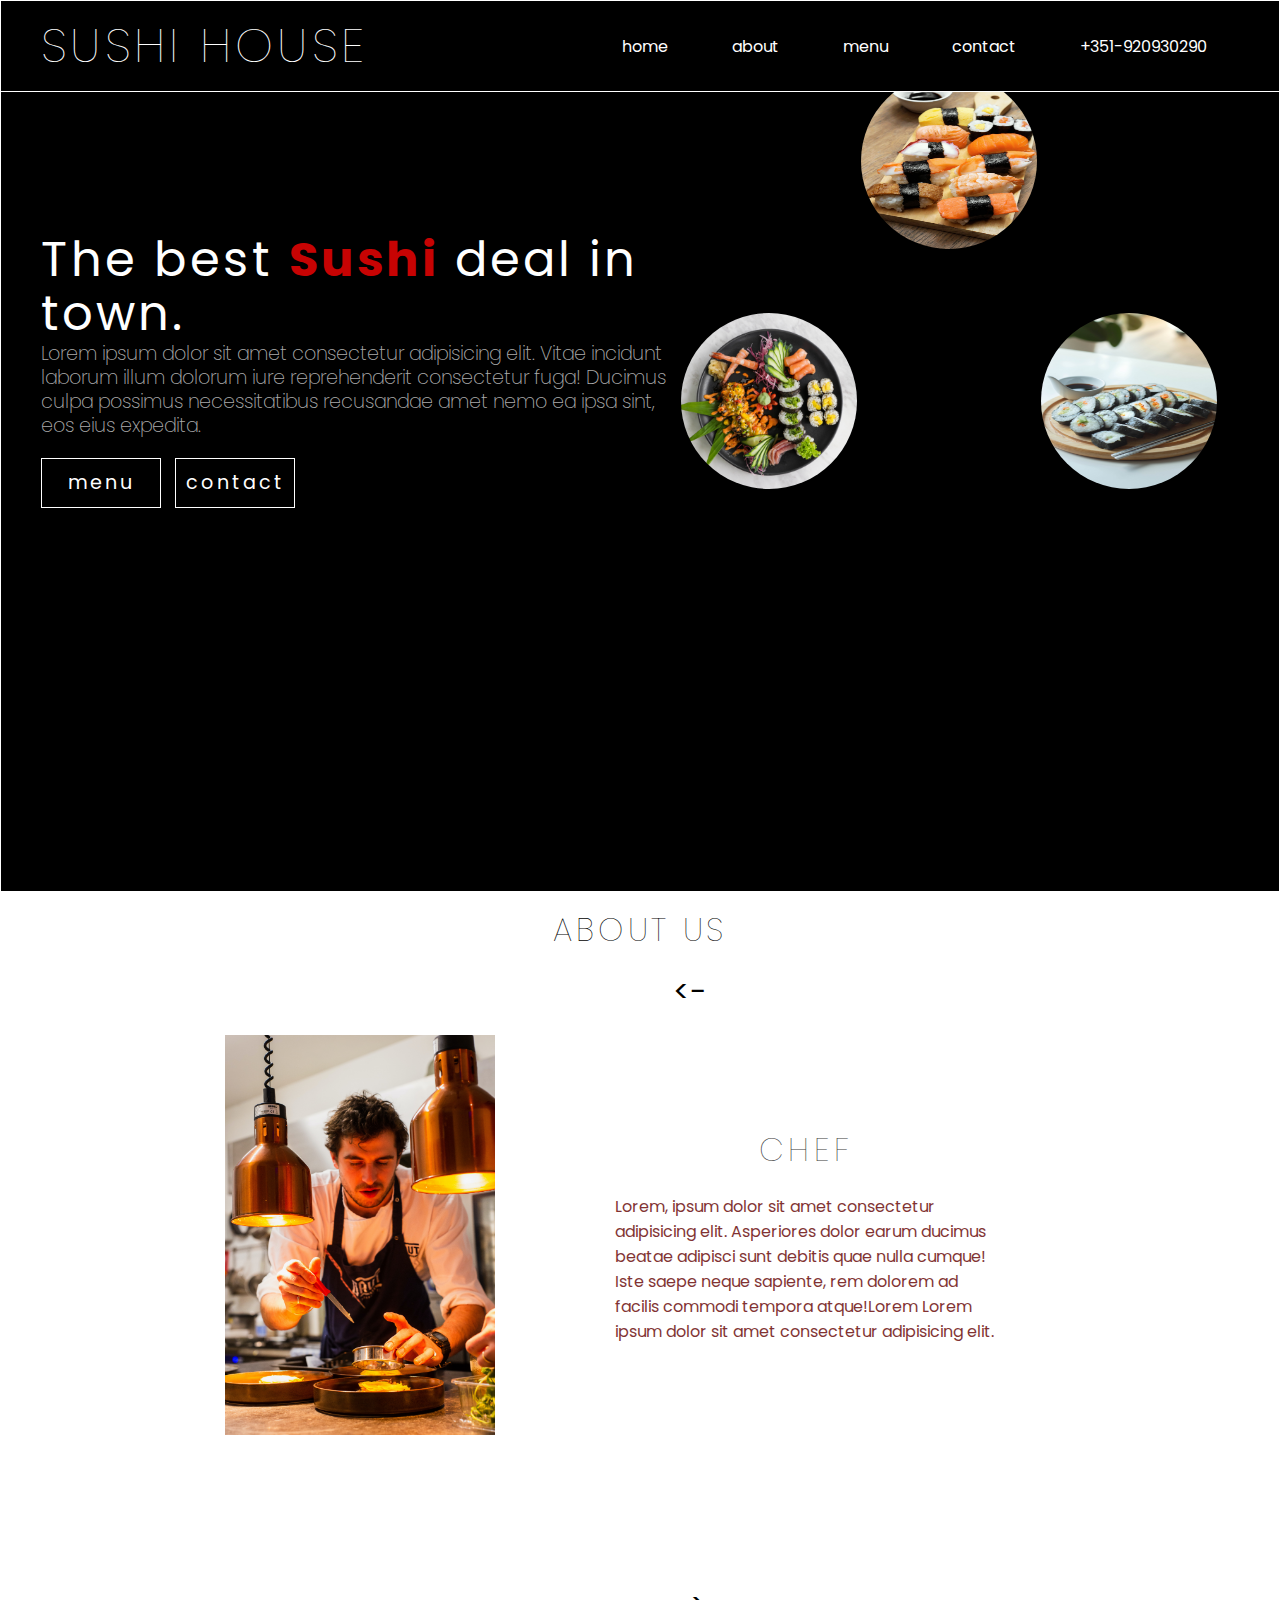
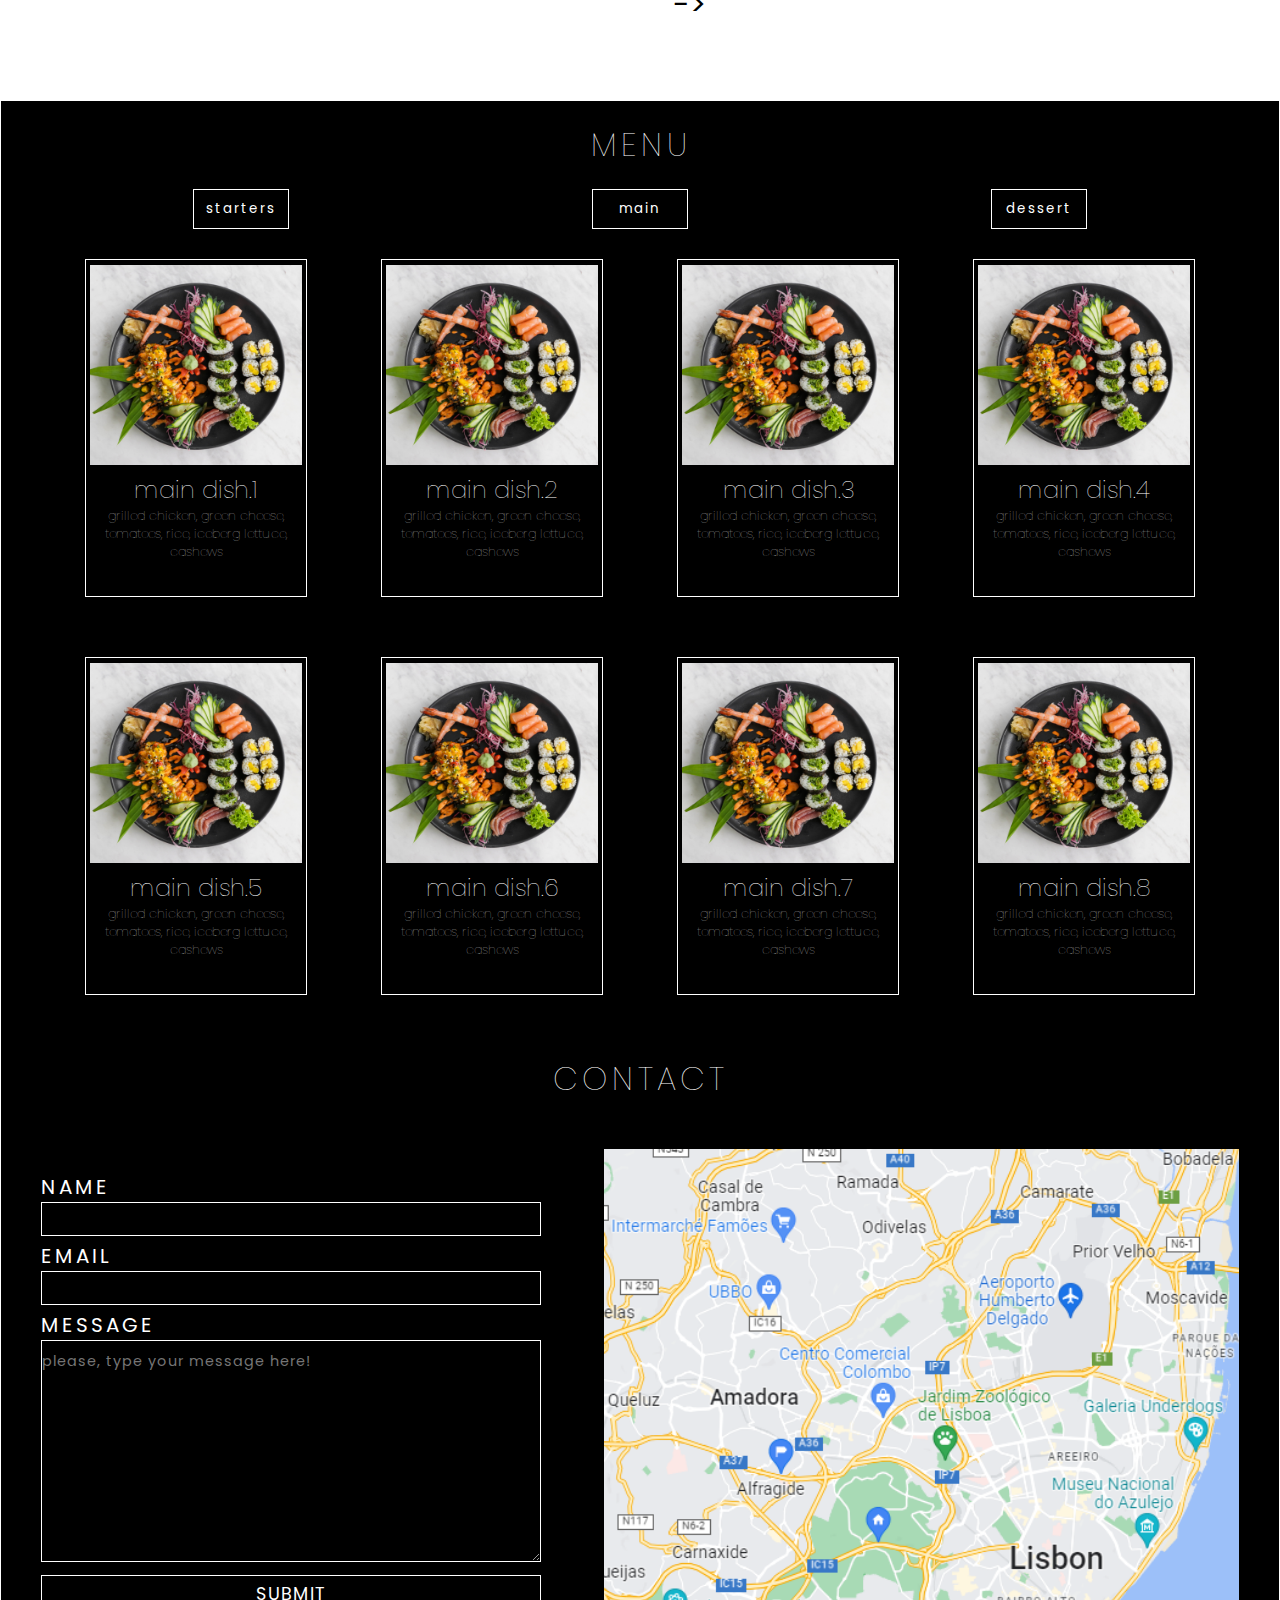
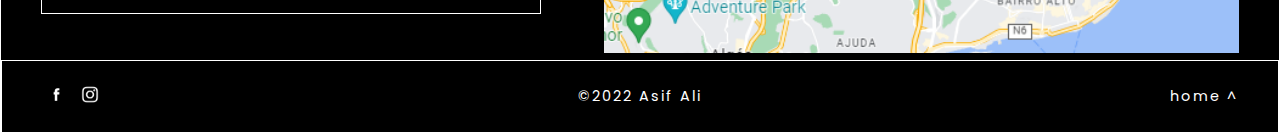
==== commit 31242e0d: "fixed menu for mobile and upgraded the hero typography also upgraded contact form." ====
--- a/index.html
+++ b/index.html
@@ -36,7 +36,7 @@
       <section id="section-hero">
         <div class="hero-left-side">
           <!-- <h1>Sushi house.</h1> -->
-          <h4>The best Sushi deal in town</h4>
+          <h4>The best <span style="color: rgb(199, 3, 3) ; font-weight: bold;">Sushi</span>  deal in town.</h4>
           <p>
             Lorem ipsum dolor sit amet consectetur adipisicing elit. Vitae
             incidunt laborum illum dolorum iure reprehenderit consectetur fuga!
@@ -216,186 +216,340 @@
           <button class="main-dish-button">main</button>
           <button class="dessert-button">dessert</button>
         </div>
+
+       <!--  menu container starts -->
         <div class="menu-container">
-          <!-- starter menu starts here -->
-          <div class="menu-starter">
-            <div class="menu-card">
-              <img
-                src="./images/niclas-illg-Y9pFfA4Z3g0-unsplash.jpg"
-                alt="sushi-image-1"
-                class="menu-card-img"
-              />
-              <h4 class="menu-card-dish-name">starter</h4>
-              <p class="menu-card-discription">
-                grilled chicken, green cheese, tomatoes, rice, iceberg lettuce,
-                cashews
-              </p>
-              <p class="menu-card-price">Price :<span>10$</span></p>
-            </div>
-            <div class="menu-card">
-              <img
-                src="./images/niclas-illg-Y9pFfA4Z3g0-unsplash.jpg"
-                alt="sushi-image-1"
-                class="menu-card-img"
-              />
-              <h4 class="menu-card-dish-name">starter</h4>
-              <p class="menu-card-discription">
-                grilled chicken, green cheese, tomatoes, rice, iceberg lettuce,
-                cashews
-              </p>
-              <p class="menu-card-price">Price : 10$</p>
-            </div>
-
-            <div class="menu-card">
-              <img
-                src="./images/niclas-illg-Y9pFfA4Z3g0-unsplash.jpg"
-                alt="sushi-image-1"
-                class="menu-card-img"
-              />
-              <h4 class="menu-card-dish-name">starter</h4>
-              <p class="menu-card-discription">
-                grilled chicken, green cheese, tomatoes, rice, iceberg lettuce,
-                cashews
-              </p>
-              <p class="menu-card-price">Price : 10$</p>
-            </div>
-
-            <div class="menu-card">
-              <img
-                src="./images/niclas-illg-Y9pFfA4Z3g0-unsplash.jpg"
-                alt="sushi-image-1"
-                class="menu-card-img"
-              />
-              <h4 class="menu-card-dish-name">starter</h4>
-              <p class="menu-card-discription">
-                grilled chicken, green cheese, tomatoes, rice, iceberg lettuce,
-                cashews
-              </p>
-              <p class="menu-card-price">Price : 10$</p>
-            </div>
-          </div>
-          <!--  starter menu ends here -->
-
-          <!--  main-dish menu starts here -->
-
-          <div class="menu-main-dish">
-            <div class="menu-card">
-              <img
-                src="./images/emmanuel-zua-eDG8gsiqkyI-unsplash.jpg"
-                alt=""
-                class="menu-card-img"
-              />
-              <h4 class="menu-card-dish-name">main dish</h4>
-              <p class="menu-card-discription">
-                grilled chicken, green cheese, tomatoes, rice, iceberg lettuce,
-                cashews
-              </p>
-              <p class="menu-card-price">Price : 10$</p>
-            </div>
-
-            <div class="menu-card">
-              <img
-                src="./images/emmanuel-zua-eDG8gsiqkyI-unsplash.jpg"
-                alt=""
-                class="menu-card-img"
-              />
-              <h4 class="menu-card-dish-name">main dish</h4>
-              <p class="menu-card-discription">
-                grilled chicken, green cheese, tomatoes, rice, iceberg lettuce,
-                cashews
-              </p>
-              <p class="menu-card-price">Price : 10$</p>
-            </div>
-
-            <div class="menu-card">
-              <img
-                src="./images/emmanuel-zua-eDG8gsiqkyI-unsplash.jpg"
-                alt=""
-                class="menu-card-img"
-              />
-              <h4 class="menu-card-dish-name">main dish</h4>
-              <p class="menu-card-discription">
-                grilled chicken, green cheese, tomatoes, rice, iceberg lettuce,
-                cashews
-              </p>
-              <p class="menu-card-price">Price : 10$</p>
-            </div>
-
-            <div class="menu-card">
-              <img
-                src="./images/emmanuel-zua-eDG8gsiqkyI-unsplash.jpg"
-                alt=""
-                class="menu-card-img"
-              />
-              <h4 class="menu-card-dish-name">main dish</h4>
-              <p class="menu-card-discription">
-                grilled chicken, green cheese, tomatoes, rice, iceberg lettuce,
-                cashews
-              </p>
-              <p class="menu-card-price">Price : 10$</p>
-            </div>
-          </div>
-          <!-- main dish menu ends here -->
-
-          <!--  dessert menu starts here -->
-          <div class="menu-dessert">
-            <div class="menu-card">
-              <img
-                src="./images/mahmoud-fawzy-FBezBX26dyY-unsplash.jpg"
-                alt=""
-                class="menu-card-img"
-              />
-              <h4 class="menu-card-dish-name">dessert</h4>
-              <p class="menu-card-discription">
-                grilled chicken, green cheese, tomatoes, rice, iceberg lettuce,
-                cashews
-              </p>
-              <p class="menu-card-price">Price : 10$</p>
-            </div>
-
-            <div class="menu-card">
-              <img
-                src="./images/mahmoud-fawzy-FBezBX26dyY-unsplash.jpg"
-                alt=""
-                class="menu-card-img"
-              />
-              <h4 class="menu-card-dish-name">dessert</h4>
-              <p class="menu-card-discription">
-                grilled chicken, green cheese, tomatoes, rice, iceberg lettuce,
-                cashews
-              </p>
-              <p class="menu-card-price">Price : 10$</p>
-            </div>
-
-            <div class="menu-card">
-              <img
-                src="./images/mahmoud-fawzy-FBezBX26dyY-unsplash.jpg"
-                alt=""
-                class="menu-card-img"
-              />
-              <h4 class="menu-card-dish-name">dessert</h4>
-              <p class="menu-card-discription">
-                grilled chicken, green cheese, tomatoes, rice, iceberg lettuce,
-                cashews
-              </p>
-              <p class="menu-card-price">Price : 10$</p>
-            </div>
-
-            <div class="menu-card">
-              <img
-                src="./images/mahmoud-fawzy-FBezBX26dyY-unsplash.jpg"
-                alt=""
-                class="menu-card-img"
-              />
-              <h4 class="menu-card-dish-name">dessert</h4>
-              <p class="menu-card-discription">
-                grilled chicken, green cheese, tomatoes, rice, iceberg lettuce,
-                cashews
-              </p>
-              <p class="menu-card-price">Price : 10$</p>
-            </div>
-          </div>
-          <!-- dessert menu ends here -->
+<!-- menu-container-children -->
+
+ <!--   menu-container-child1-starter -->
+ <div class="menu-container-child-1">
+  <!-- starter menu starts here -->
+  <div class="menu-starter menu-card-container">
+  <div class="menu-card">
+    <img
+      src="./images/niclas-illg-Y9pFfA4Z3g0-unsplash.jpg"
+      alt="sushi-image-1"
+      class="menu-card-img"
+    />
+    <h4 class="menu-card-dish-name">starter.1</h4>
+    <p class="menu-card-discription">
+      grilled chicken, green cheese, tomatoes, rice, iceberg lettuce,
+      cashews
+    </p>
+    <p class="menu-card-price">Price :<span>10$</span></p>
+  </div>
+  <div class="menu-card">
+    <img
+      src="./images/niclas-illg-Y9pFfA4Z3g0-unsplash.jpg"
+      alt="sushi-image-1"
+      class="menu-card-img"
+    />
+    <h4 class="menu-card-dish-name">starter.2</h4>
+    <p class="menu-card-discription">
+      grilled chicken, green cheese, tomatoes, rice, iceberg lettuce,
+      cashews
+    </p>
+    <p class="menu-card-price">Price : 10$</p>
+  </div>
+
+  <div class="menu-card">
+    <img
+      src="./images/niclas-illg-Y9pFfA4Z3g0-unsplash.jpg"
+      alt="sushi-image-1"
+      class="menu-card-img"
+    />
+    <h4 class="menu-card-dish-name">starter.3</h4>
+    <p class="menu-card-discription">
+      grilled chicken, green cheese, tomatoes, rice, iceberg lettuce,
+      cashews
+    </p>
+    <p class="menu-card-price">Price : 10$</p>
+  </div>
+
+  <div class="menu-card">
+    <img
+      src="./images/niclas-illg-Y9pFfA4Z3g0-unsplash.jpg"
+      alt="sushi-image-1"
+      class="menu-card-img"
+    />
+    <h4 class="menu-card-dish-name">starter.4</h4>
+    <p class="menu-card-discription">
+      grilled chicken, green cheese, tomatoes, rice, iceberg lettuce,
+      cashews
+    </p>
+    <p class="menu-card-price">Price : 10$</p>
+  </div>
+
+  <div class="menu-card">
+    <img
+      src="./images/niclas-illg-Y9pFfA4Z3g0-unsplash.jpg"
+      alt="sushi-image-1"
+      class="menu-card-img"
+    />
+    <h4 class="menu-card-dish-name">starter.5</h4>
+    <p class="menu-card-discription">
+      grilled chicken, green cheese, tomatoes, rice, iceberg lettuce,
+      cashews
+    </p>
+    <p class="menu-card-price">Price : 10$</p>
+  </div>
+
+
+  <div class="menu-card">
+    <img
+      src="./images/niclas-illg-Y9pFfA4Z3g0-unsplash.jpg"
+      alt="sushi-image-1"
+      class="menu-card-img"
+    />
+    <h4 class="menu-card-dish-name">starter.6</h4>
+    <p class="menu-card-discription">
+      grilled chicken, green cheese, tomatoes, rice, iceberg lettuce,
+      cashews
+    </p>
+    <p class="menu-card-price">Price : 10$</p>
+  </div>
+
+  <div class="menu-card">
+    <img
+      src="./images/niclas-illg-Y9pFfA4Z3g0-unsplash.jpg"
+      alt="sushi-image-1"
+      class="menu-card-img"
+    />
+    <h4 class="menu-card-dish-name">starter.7</h4>
+    <p class="menu-card-discription">
+      grilled chicken, green cheese, tomatoes, rice, iceberg lettuce,
+      cashews
+    </p>
+    <p class="menu-card-price">Price : 10$</p>
+  </div>
+</div>
+</div>
+<!--  starter menu ends here -->
+
+<!--   menu-container-child2-main dishes -->
+<div class="menu-container-child-2">
+ <!--  main-dish menu starts here -->
+
+ <div class="menu-main-dish menu-card-container">
+  <div class="menu-card">
+    <img
+      src="./images/emmanuel-zua-eDG8gsiqkyI-unsplash.jpg"
+      alt=""
+      class="menu-card-img"
+    />
+    <h4 class="menu-card-dish-name">main dish.1</h4>
+    <p class="menu-card-discription">
+      grilled chicken, green cheese, tomatoes, rice, iceberg lettuce,
+      cashews
+    </p>
+    <p class="menu-card-price">Price : 10$</p>
+  </div>
+
+  <div class="menu-card">
+    <img
+      src="./images/emmanuel-zua-eDG8gsiqkyI-unsplash.jpg"
+      alt=""
+      class="menu-card-img"
+    />
+    <h4 class="menu-card-dish-name">main dish.2</h4>
+    <p class="menu-card-discription">
+      grilled chicken, green cheese, tomatoes, rice, iceberg lettuce,
+      cashews
+    </p>
+    <p class="menu-card-price">Price : 10$</p>
+  </div>
+  <div class="menu-card">
+    <img
+      src="./images/emmanuel-zua-eDG8gsiqkyI-unsplash.jpg"
+      alt=""
+      class="menu-card-img"
+    />
+    <h4 class="menu-card-dish-name">main dish.3</h4>
+    <p class="menu-card-discription">
+      grilled chicken, green cheese, tomatoes, rice, iceberg lettuce,
+      cashews
+    </p>
+    <p class="menu-card-price">Price : 10$</p>
+  </div>
+  <div class="menu-card">
+    <img
+      src="./images/emmanuel-zua-eDG8gsiqkyI-unsplash.jpg"
+      alt=""
+      class="menu-card-img"
+    />
+    <h4 class="menu-card-dish-name">main dish.4</h4>
+    <p class="menu-card-discription">
+      grilled chicken, green cheese, tomatoes, rice, iceberg lettuce,
+      cashews
+    </p>
+    <p class="menu-card-price">Price : 10$</p>
+  </div>
+  <div class="menu-card">
+    <img
+      src="./images/emmanuel-zua-eDG8gsiqkyI-unsplash.jpg"
+      alt=""
+      class="menu-card-img"
+    />
+    <h4 class="menu-card-dish-name">main dish.5</h4>
+    <p class="menu-card-discription">
+      grilled chicken, green cheese, tomatoes, rice, iceberg lettuce,
+      cashews
+    </p>
+    <p class="menu-card-price">Price : 10$</p>
+  </div>
+
+  <div class="menu-card">
+    <img
+      src="./images/emmanuel-zua-eDG8gsiqkyI-unsplash.jpg"
+      alt=""
+      class="menu-card-img"
+    />
+    <h4 class="menu-card-dish-name">main dish.6</h4>
+    <p class="menu-card-discription">
+      grilled chicken, green cheese, tomatoes, rice, iceberg lettuce,
+      cashews
+    </p>
+    <p class="menu-card-price">Price : 10$</p>
+  </div>
+
+  <div class="menu-card">
+    <img
+      src="./images/emmanuel-zua-eDG8gsiqkyI-unsplash.jpg"
+      alt=""
+      class="menu-card-img"
+    />
+    <h4 class="menu-card-dish-name">main dish.7</h4>
+    <p class="menu-card-discription">
+      grilled chicken, green cheese, tomatoes, rice, iceberg lettuce,
+      cashews
+    </p>
+    <p class="menu-card-price">Price : 10$</p>
+  </div>
+
+  <div class="menu-card">
+    <img
+      src="./images/emmanuel-zua-eDG8gsiqkyI-unsplash.jpg"
+      alt=""
+      class="menu-card-img"
+    />
+    <h4 class="menu-card-dish-name">main dish.8</h4>
+    <p class="menu-card-discription">
+      grilled chicken, green cheese, tomatoes, rice, iceberg lettuce,
+      cashews
+    </p>
+    <p class="menu-card-price">Price : 10$</p>
+  </div>
+</div>
+<!-- main dish menu ends here -->
+
+
+</div>
+
+<!--   menu-container-child3-desserts -->
+<div class="menu-container-child-3">
+  <!--  dessert menu starts here -->
+  <div class="menu-dessert menu-card-container">
+    <div class="menu-card">
+      <img
+        src="./images/mahmoud-fawzy-FBezBX26dyY-unsplash.jpg"
+        alt=""
+        class="menu-card-img"
+      />
+      <h4 class="menu-card-dish-name">dessert.1</h4>
+      <p class="menu-card-discription">
+        grilled chicken, green cheese, tomatoes, rice, iceberg lettuce,
+        cashews
+      </p>
+      <p class="menu-card-price">Price : 10$</p>
+    </div>
+
+    <div class="menu-card">
+      <img
+        src="./images/mahmoud-fawzy-FBezBX26dyY-unsplash.jpg"
+        alt=""
+        class="menu-card-img"
+      />
+      <h4 class="menu-card-dish-name">dessert.2</h4>
+      <p class="menu-card-discription">
+        grilled chicken, green cheese, tomatoes, rice, iceberg lettuce,
+        cashews
+      </p>
+      <p class="menu-card-price">Price : 10$</p>
+    </div>
+    <div class="menu-card">
+      <img
+        src="./images/mahmoud-fawzy-FBezBX26dyY-unsplash.jpg"
+        alt=""
+        class="menu-card-img"
+      />
+      <h4 class="menu-card-dish-name">dessert.3</h4>
+      <p class="menu-card-discription">
+        grilled chicken, green cheese, tomatoes, rice, iceberg lettuce,
+        cashews
+      </p>
+      <p class="menu-card-price">Price : 10$</p>
+    </div>
+
+    <div class="menu-card">
+      <img
+        src="./images/mahmoud-fawzy-FBezBX26dyY-unsplash.jpg"
+        alt=""
+        class="menu-card-img"
+      />
+      <h4 class="menu-card-dish-name">dessert.4</h4>
+      <p class="menu-card-discription">
+        grilled chicken, green cheese, tomatoes, rice, iceberg lettuce,
+        cashews
+      </p>
+      <p class="menu-card-price">Price : 10$</p>
+    </div>
+
+    <div class="menu-card">
+      <img
+        src="./images/mahmoud-fawzy-FBezBX26dyY-unsplash.jpg"
+        alt=""
+        class="menu-card-img"
+      />
+      <h4 class="menu-card-dish-name">dessert.5</h4>
+      <p class="menu-card-discription">
+        grilled chicken, green cheese, tomatoes, rice, iceberg lettuce,
+        cashews
+      </p>
+      <p class="menu-card-price">Price : 10$</p>
+    </div>
+
+    <div class="menu-card">
+      <img
+        src="./images/mahmoud-fawzy-FBezBX26dyY-unsplash.jpg"
+        alt=""
+        class="menu-card-img"
+      />
+      <h4 class="menu-card-dish-name">dessert.6</h4>
+      <p class="menu-card-discription">
+        grilled chicken, green cheese, tomatoes, rice, iceberg lettuce,
+        cashews
+      </p>
+      <p class="menu-card-price">Price : 10$</p>
+    </div>
+
+    <div class="menu-card">
+      <img
+        src="./images/mahmoud-fawzy-FBezBX26dyY-unsplash.jpg"
+        alt=""
+        class="menu-card-img"
+      />
+      <h4 class="menu-card-dish-name">dessert.7</h4>
+      <p class="menu-card-discription">
+        grilled chicken, green cheese, tomatoes, rice, iceberg lettuce,
+        cashews
+      </p>
+      <p class="menu-card-price">Price : 10$</p>
+    </div>
+  </div>
+  <!-- dessert menu ends here -->
+</div>
+
+        
         </div>
       </section>
 
@@ -434,9 +588,9 @@
               <button class="form-submit-button">Submit</button>
             </form>
           </div>
-          <!-- <div class="map">
+          <div class="map">
             <img class="map-image" src="./images/map pic.PNG" />
-          </div> -->
+          </div>
         </div>
       </section>
 
--- a/styles.css
+++ b/styles.css
@@ -5,6 +5,7 @@
   padding: 0;
   font-family: "Poppins", sans-serif;
 }
+
 main {
   border: 1px solid white;
 }
@@ -43,8 +44,10 @@
 }
 
 h1 {
+  font-size: 1.5;
   font-weight: lighter;
   letter-spacing: 4px;
+  text-transform: uppercase;
 }
 
 /* burger menu nav */
@@ -54,7 +57,6 @@
   height: 3px;
   background-color: rgb(226, 226, 226);
   margin: 5px;
-  margin-right: 30px;
   transition: all 0.4s ease;
 }
 
@@ -63,11 +65,9 @@
 }
 
 @media screen and (max-width: 768px) {
-  body {
+  /*  body {
     overflow-x: hidden;
-  }
-
-  /*   burger nav */
+  } */
 
   .nav-links {
     position: absolute;
@@ -83,7 +83,7 @@
     align-items: center;
     transform: translateX(100%);
     transition: transform 0.5s ease-in;
-    font-size: 1.5rem;
+    font-size: 1.2rem;
     text-transform: uppercase;
     letter-spacing: 2px;
   }
@@ -112,6 +112,7 @@
     opacity: 0;
     transform: translateX(50px);
   }
+
   to {
     opacity: 1;
     transform: translateX(0px);
@@ -128,6 +129,10 @@
 
 .toggle .line3 {
   transform: rotate(45deg) translate(-5px, -6px);
+}
+
+nav {
+  padding: 0 2.5rem;
 }
 
 /* hero Section starts */
@@ -201,6 +206,7 @@
 .hero-left-side a:hover {
   color: #000000;
 }
+
 .contact-button {
   margin-left: 10px;
 }
@@ -212,6 +218,7 @@
   width: 65%;
   margin: 0 auto;
 }
+
 .carousel-container {
   height: 70%;
   overflow-x: hidden;
@@ -244,10 +251,12 @@
   width: 100%;
   justify-content: center;
 }
+
 .about-img {
   width: 270px;
   height: 400px;
 }
+
 .about-info {
   display: flex;
   flex-direction: column;
@@ -290,21 +299,19 @@
 /* menu section starts */
 #menu {
   background-color: black;
-}
+  padding: 0 2.5rem;
+}
+
 #menu h1 {
   color: #ffff;
   text-align: center;
   padding: 20px;
 }
-.menu-buttons {
-  text-align: center;
-}
-
-.menu-container {
-  display: flex;
-  justify-content: space-around;
+
+.menu-card-container {
+  display: flex;
+  justify-content: space-evenly;
   flex-wrap: wrap;
-  color: white;
 }
 
 .menu-card {
@@ -312,7 +319,7 @@
   width: 13.75rem;
   text-align: center;
   margin: 1.875rem 1.875rem;
-  border: 2px solid white;
+  border: 1px solid white;
 }
 
 .menu-card-img {
@@ -324,6 +331,7 @@
 h4 {
   font-size: 1.5rem;
   font-weight: lighter;
+  color: white;
 }
 
 .menu-card-discription {
@@ -334,7 +342,7 @@
 
 .menu-buttons {
   display: flex;
-  justify-content: space-evenly;
+  justify-content: space-around;
 }
 
 .menu-buttons button {
@@ -370,6 +378,7 @@
   justify-content: space-between;
   flex-wrap: wrap;
   padding: 0 2.5rem;
+  align-items: center;
 }
 
 .contact-form {
@@ -377,23 +386,33 @@
   width: 500px;
   display: flex;
   flex-wrap: wrap;
+  text-transform: uppercase;
+  font-size: 1.25rem;
+  letter-spacing: 3px;
 }
 
 form input {
   background-color: black;
-  border: 2px solid #ffff;
-  opacity: 0.7;
+  border: 1px solid #ffff;
+  height: 27px;
   color: #ffff;
   padding-top: 5px;
   border-radius: 0;
 }
 
+form label {
+  padding-top: 5px;
+  
+}
+
 form textarea {
   background-color: black;
-  border: 2px solid #ffff;
+  border: 1px solid #ffff;
   border-radius: 0;
   color: #ffff;
   padding-top: 10px;
+  letter-spacing: 1px;
+  font-size: 0.9rem;
 }
 
 form {
@@ -407,8 +426,11 @@
   margin: 0.8rem 0;
   color: #ffff;
   background-color: black;
-  border: 2px solid #ffff;
-  height: 30px;
+  border: 1px solid #ffff;
+  height: 39px;
+  font-size: 1.1rem;
+  letter-spacing: 1.5px;
+  text-transform: uppercase;
 }
 
 .form-submit-button:hover {
@@ -417,9 +439,8 @@
 }
 
 .map-image {
-  height: 100%;
-  width: 100%;
-  border-radius: 5px;
+  height: 56vh;
+  margin-top: 1rem;
 }
 
 /* footer starts */
@@ -446,11 +467,11 @@
   text-decoration: none;
   line-height: 1rem;
   letter-spacing: 2px;
-  font-size: 0.7rem;
+  font-size: 0.9rem;
 }
 
 footer ul img {
-  height: 1.5rem;
+  height: 1.8rem;
 }
 
 a {
@@ -470,18 +491,20 @@
   }
 }
 
-@media screen and (max-width: 900px) {
+@media screen and (max-width: 768px) {
+  /* hero section for mobile */
   .hero-left-side {
     width: 100vw;
     display: flex;
     flex-wrap: wrap;
-
     padding-top: 3rem;
   }
 
   .hero-left-side h4 {
-    font-size: 2rem;
-    letter-spacing: 2px;
+    font-size: 3.2rem;
+    font-weight: bolder;
+    letter-spacing: 1px;
+    line-height: 3.1rem;
   }
 
   .hero-left-side p {
@@ -503,12 +526,8 @@
 
   #about {
     width: 100vw;
-    
-   /*  background-color: black; */
-  }
-  /* .carousel-container-header {
-    color: white;
-  } */
+  }
+
   .carousel-container {
     height: 70%;
     overflow-x: hidden;
@@ -517,13 +536,13 @@
   }
 
   .about-card {
-   /*  height: 60vh; */
     width: 100vw;
-    padding: 0 0.5rem;
+    /* padding: 0 0.5rem; */
     align-items: center;
-    justify-content: space-between;
+
     background-color: rgb(243, 243, 243);
   }
+
   .about-img {
     height: 15rem;
     width: 10rem;
@@ -545,19 +564,66 @@
     font-size: 0.7rem;
     letter-spacing: 0.5px;
     color: #000000;
-  }
+    padding-left: 0.3rem;
+  }
+
   #prev-btn {
-    /* color: white;
-    background-color: black; */
     margin-top: none;
-  }
-
-  #next-btn {
-   /*  color: white;
-    background-color: black; */
   }
 
   .carousel-button {
     transform: translateX(45vw);
   }
-}
+
+  /* menu section for mobile */
+
+  #menu {
+    padding: 0 0.5rem;
+  }
+  .menu-card {
+    height: 15.5rem;
+    width: 9.3rem;
+    text-align: center;
+    margin: none;
+    border: 1px solid white;
+    margin: 0.8rem;
+  }
+
+  .menu-card-img {
+    width: 95%;
+    height: 8em;
+    margin-top: 0.2em;
+  }
+
+  .menu-card-price {
+    color: white;
+    padding-top: 2px;
+  }
+
+  .menu-card h4 {
+    font-weight: lighter;
+    letter-spacing: 1px;
+    font-size: 1rem;
+  }
+
+  .menu-card-discription {
+    font-size: 0.7rem;
+    line-height: 15px;
+    letter-spacing: 0.3px;
+  }
+
+  .menu-buttons {
+    justify-content: space-between;
+    padding: 0 0.8rem;
+  }
+
+  /* contact section for mobile */
+
+  .contact {
+    padding: 0 2.5rem;
+  }
+
+  .map {
+    display: none;
+  }
+}
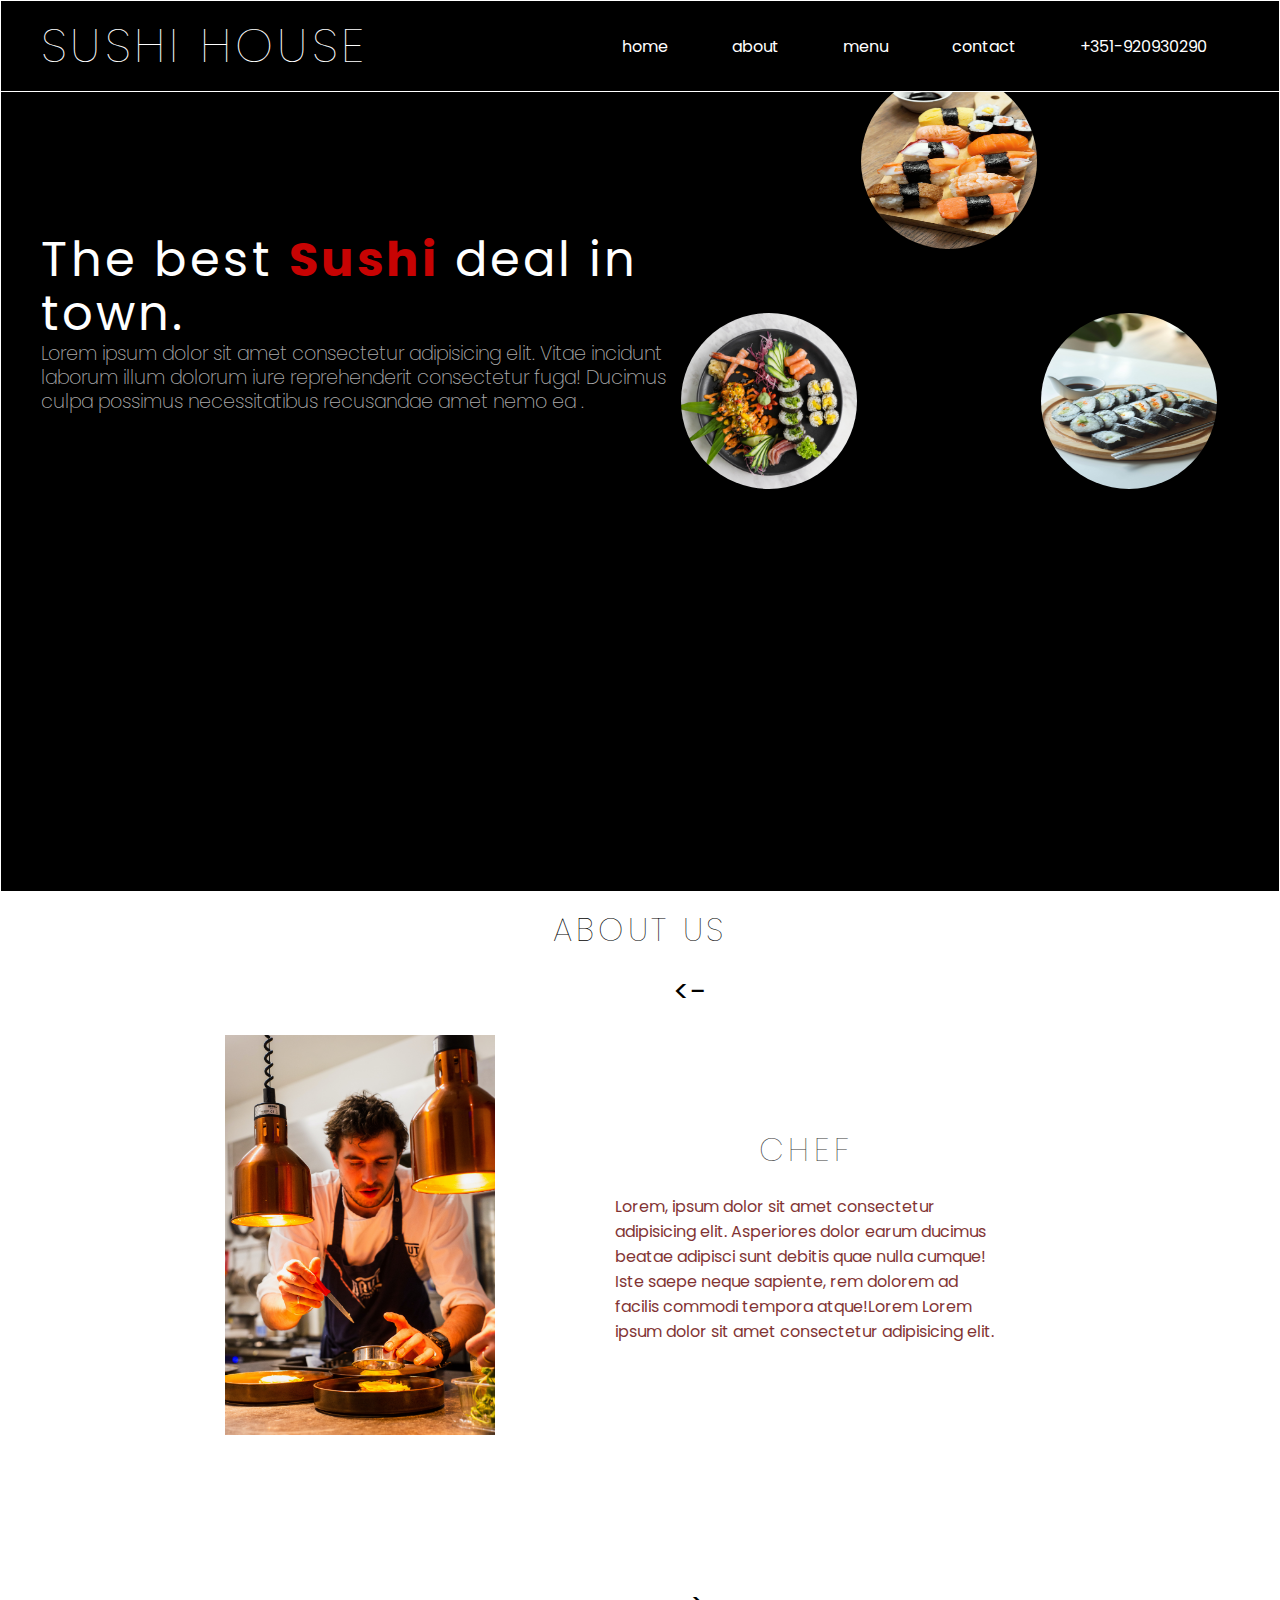
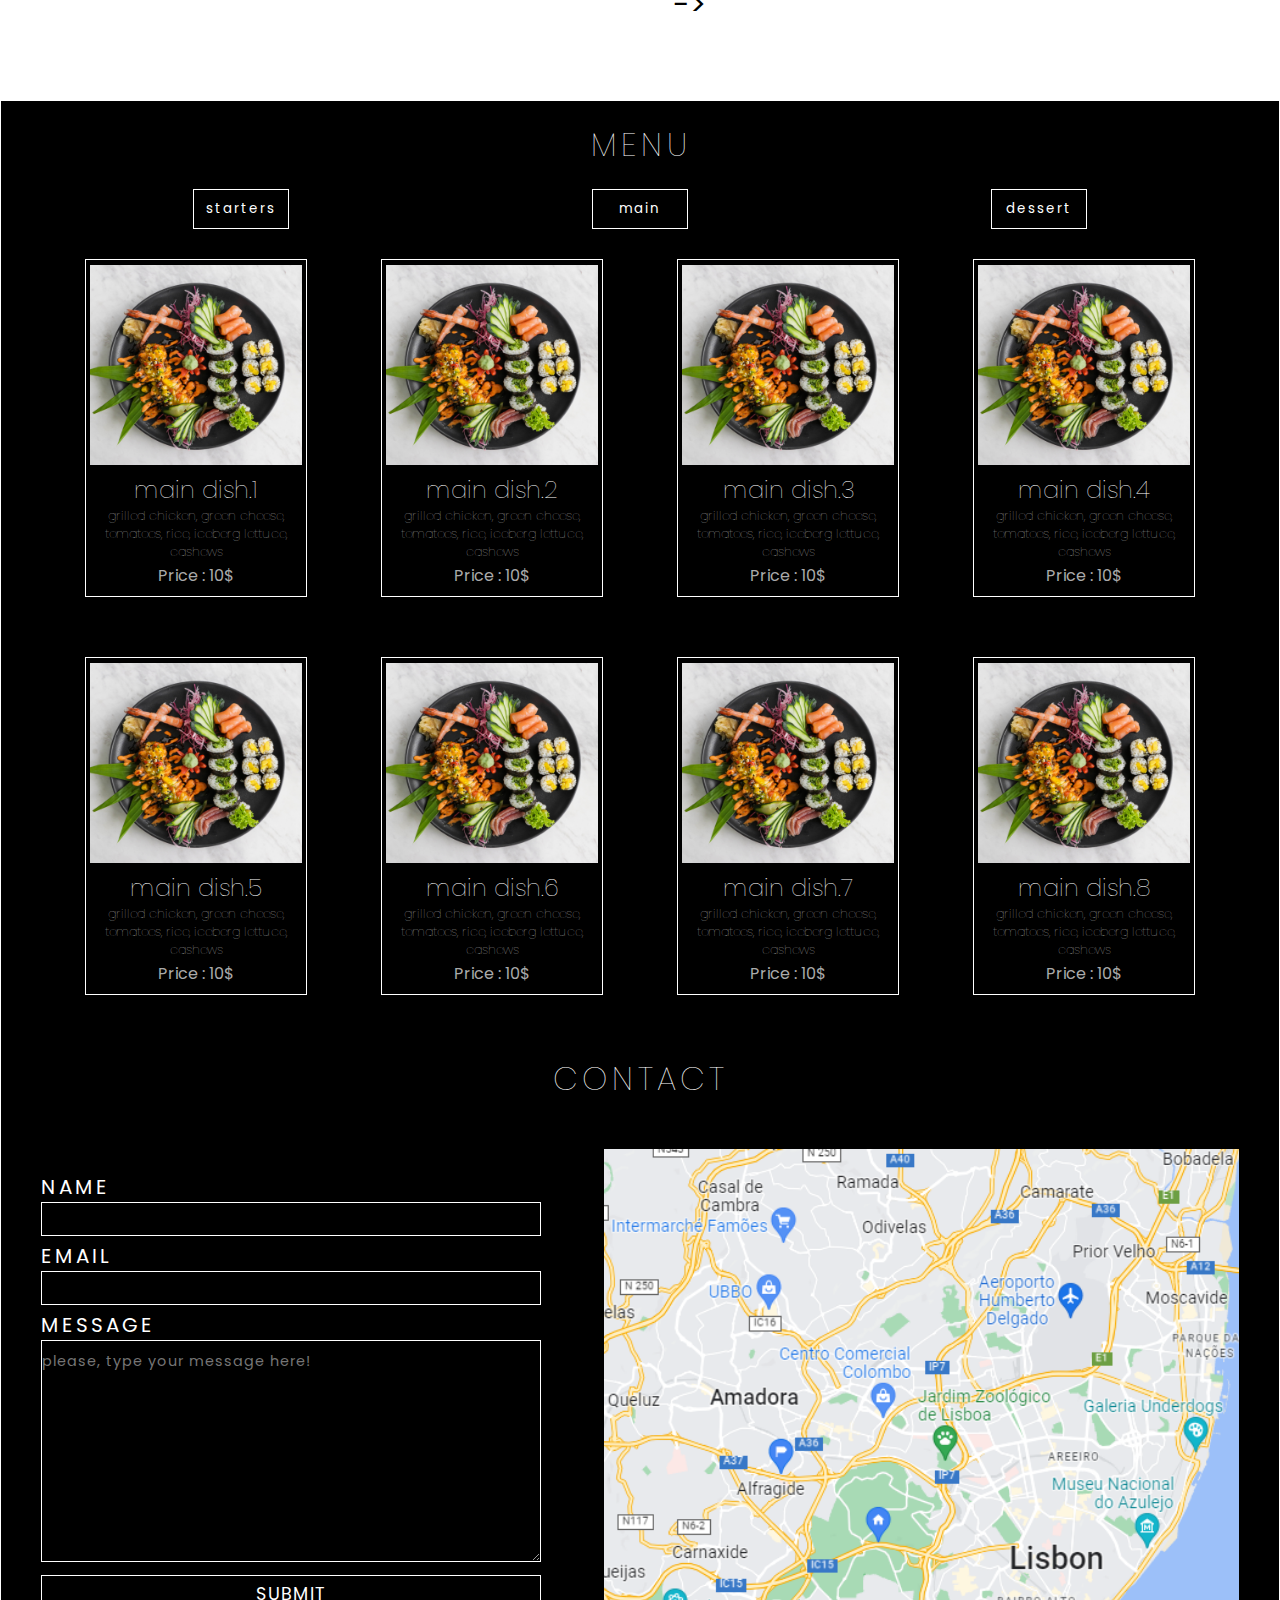
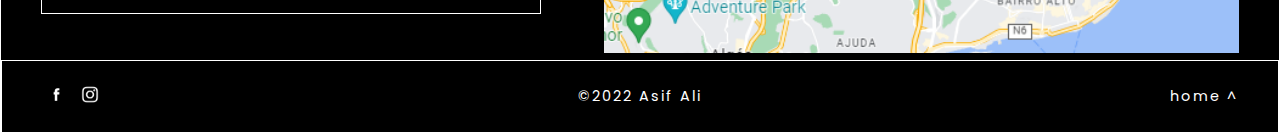
==== commit 127fa785: "..." ====
--- a/index.html
+++ b/index.html
@@ -40,8 +40,7 @@
           <p>
             Lorem ipsum dolor sit amet consectetur adipisicing elit. Vitae
             incidunt laborum illum dolorum iure reprehenderit consectetur fuga!
-            Ducimus culpa possimus necessitatibus recusandae amet nemo ea ipsa
-            sint, eos eius expedita.
+            Ducimus culpa possimus necessitatibus recusandae amet nemo ea .
           </p>
           <button><a href="#menu"> menu</a></button>
           <button class="contact-button"><a href="#contact">contact</a></button>
--- a/styles.css
+++ b/styles.css
@@ -36,7 +36,7 @@
 }
 
 .nav-links a:hover {
-  color: rgb(100, 0, 0);
+  border-bottom: 2px solid white;
 }
 
 .logo {
@@ -192,20 +192,22 @@
   width: 120px;
   height: 50px;
   margin-top: 20px;
-  background-color: black;
+  background-color: rgb(216, 216, 216);
   border: 1px solid white;
-  color: white;
-  font-size: 1.2rem;
-  letter-spacing: 3px;
-}
-
-.hero-left-side button:hover {
-  background-color: white;
-}
-
-.hero-left-side a:hover {
+  color: black;
+  letter-spacing: 2px;
+  display: contents;
+  justify-content: center;
+  align-items: center;
+}
+
+
+
+.hero-left-side a {
   color: #000000;
-}
+
+}
+
 
 .contact-button {
   margin-left: 10px;
@@ -338,6 +340,12 @@
   font-size: 0.8rem;
   font-weight: lighter;
   color: #aaaaaa;
+}
+
+.menu-card-price {
+  color: #aaaaaa;
+  font-size: 0.5;
+  padding-top: 2px;
 }
 
 .menu-buttons {
@@ -504,12 +512,13 @@
     font-size: 3.2rem;
     font-weight: bolder;
     letter-spacing: 1px;
-    line-height: 3.1rem;
+    line-height: 2.9rem;
   }
 
   .hero-left-side p {
     font-size: 0.8rem;
-    letter-spacing: 2px;
+    letter-spacing: 1.2px;
+    line-height: 15px;
   }
 
   .hero-left-side button {
@@ -596,7 +605,8 @@
   }
 
   .menu-card-price {
-    color: white;
+    color: #aaaaaa;
+    font-size: 0.5;
     padding-top: 2px;
   }
 
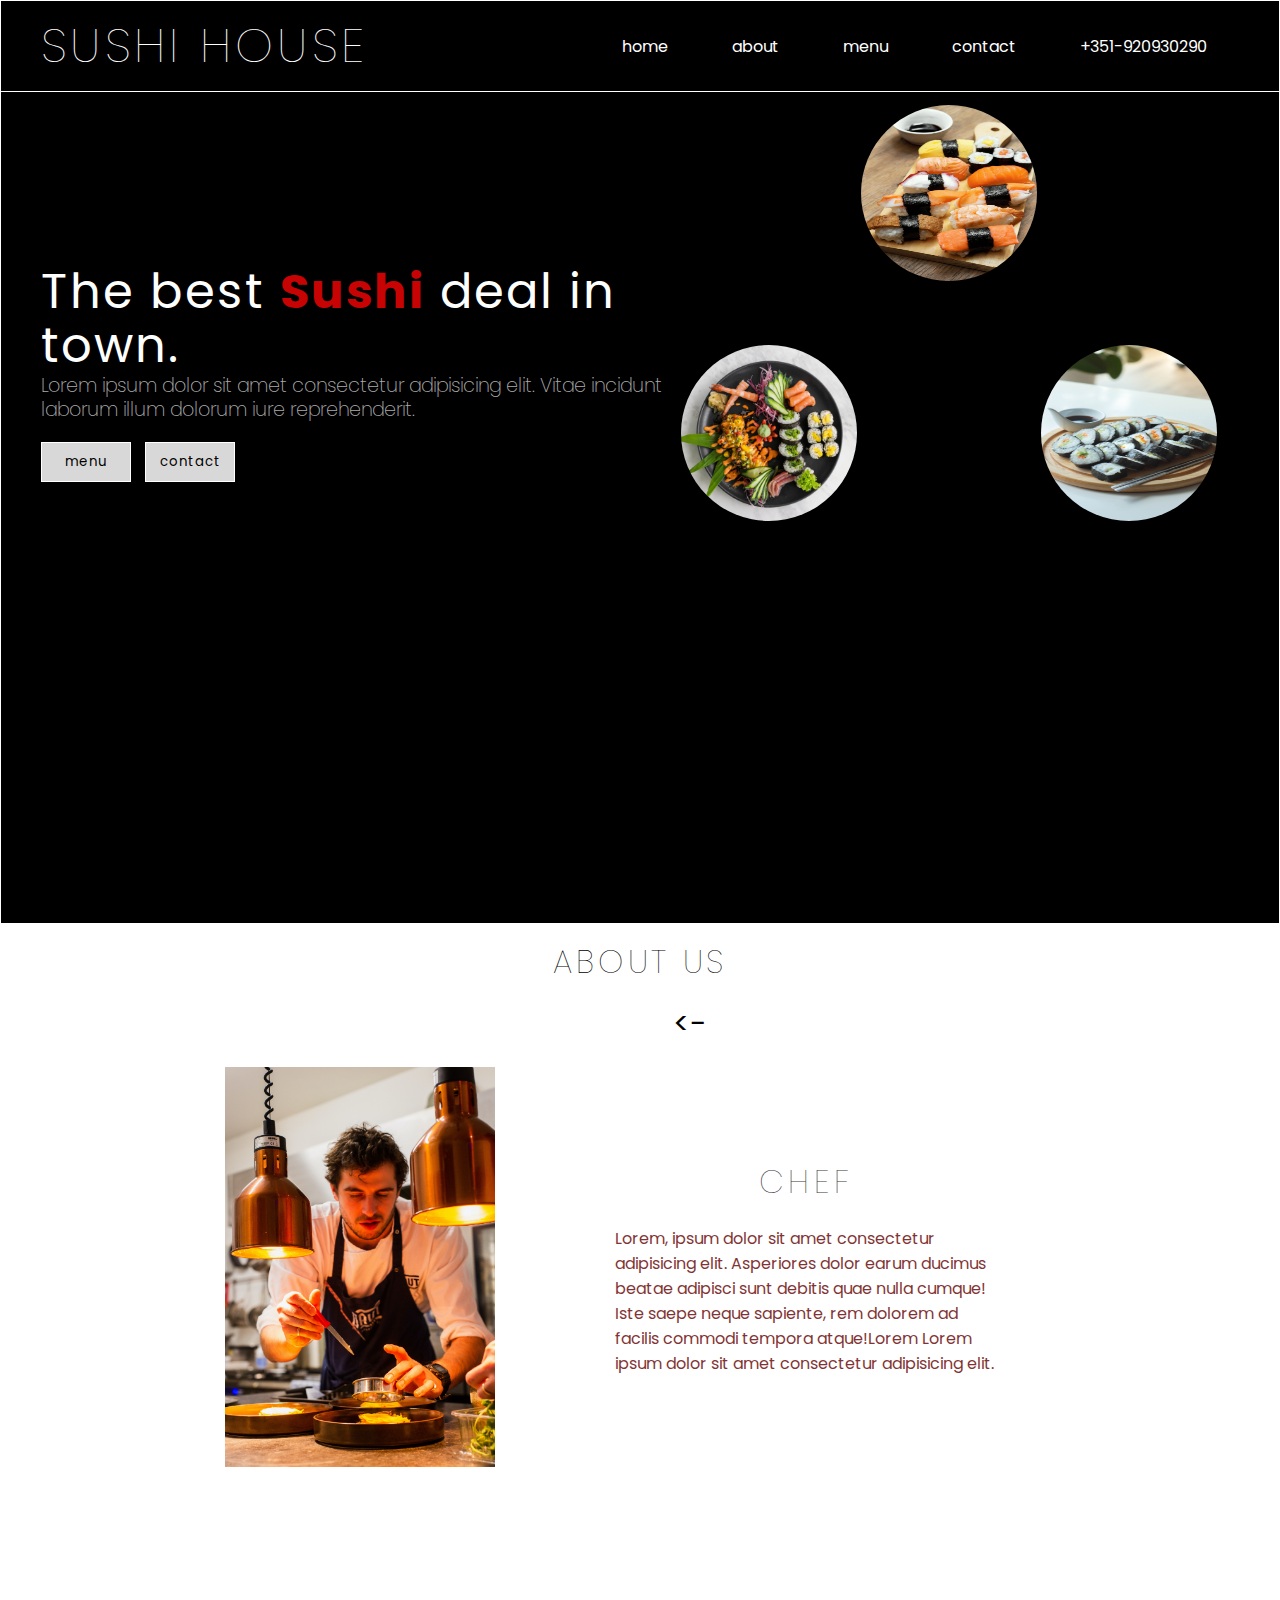
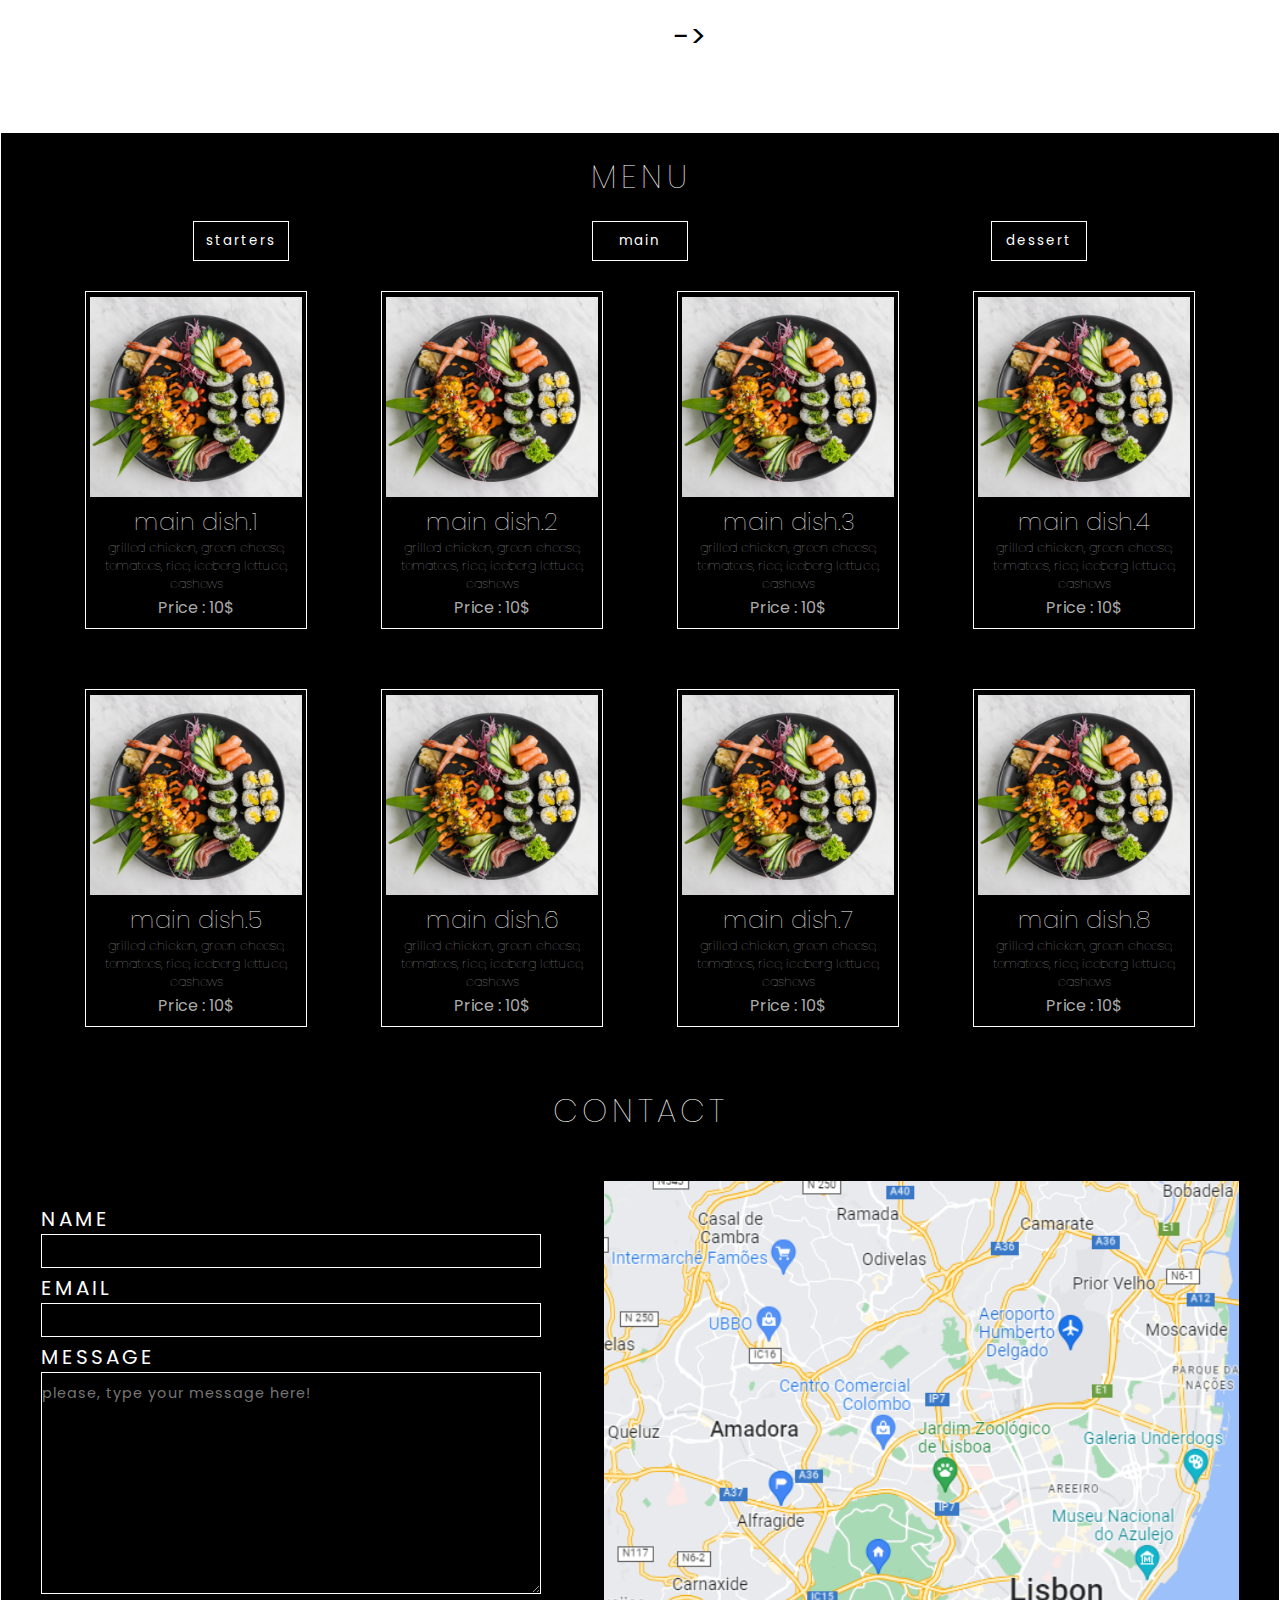
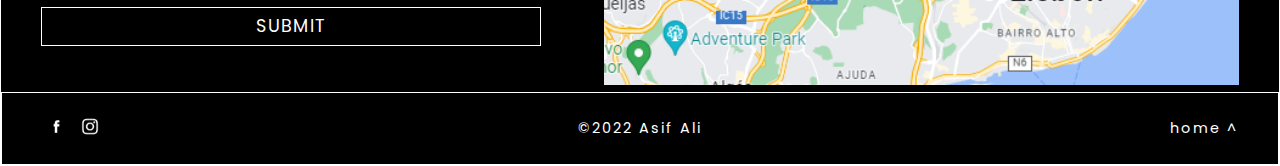
==== commit fbc8f5f9: "reduced the hero paragraph" ====
--- a/index.html
+++ b/index.html
@@ -39,8 +39,7 @@
           <h4>The best <span style="color: rgb(199, 3, 3) ; font-weight: bold;">Sushi</span>  deal in town.</h4>
           <p>
             Lorem ipsum dolor sit amet consectetur adipisicing elit. Vitae
-            incidunt laborum illum dolorum iure reprehenderit consectetur fuga!
-            Ducimus culpa possimus necessitatibus recusandae amet nemo ea .
+            incidunt laborum illum dolorum iure reprehenderit.
           </p>
           <button><a href="#menu"> menu</a></button>
           <button class="contact-button"><a href="#contact">contact</a></button>
--- a/styles.css
+++ b/styles.css
@@ -142,7 +142,7 @@
   color: white;
   display: flex;
   flex-wrap: wrap;
-  padding: 2.5rem;
+  padding: 4.5rem 2.5rem 2.5rem 2.5rem ;
 }
 
 .hero-left-side {
@@ -176,7 +176,7 @@
   font-weight: 400;
   font-size: 3rem;
   line-height: 3.4rem;
-  letter-spacing: 3px;
+   letter-spacing: 2px; 
 }
 
 .hero-left-side p {
@@ -189,16 +189,14 @@
 }
 
 .hero-left-side button {
-  width: 120px;
-  height: 50px;
+  width: 90px;
+  height: 40px;
   margin-top: 20px;
   background-color: rgb(216, 216, 216);
   border: 1px solid white;
   color: black;
-  letter-spacing: 2px;
-  display: contents;
-  justify-content: center;
-  align-items: center;
+  letter-spacing: 1px;
+  
 }
 
 
@@ -509,10 +507,10 @@
   }
 
   .hero-left-side h4 {
-    font-size: 3.2rem;
-    font-weight: bolder;
-    letter-spacing: 1px;
-    line-height: 2.9rem;
+    font-size: 3rem;
+    font-weight: bolder; 
+     line-height: 2.8rem;
+    
   }
 
   .hero-left-side p {
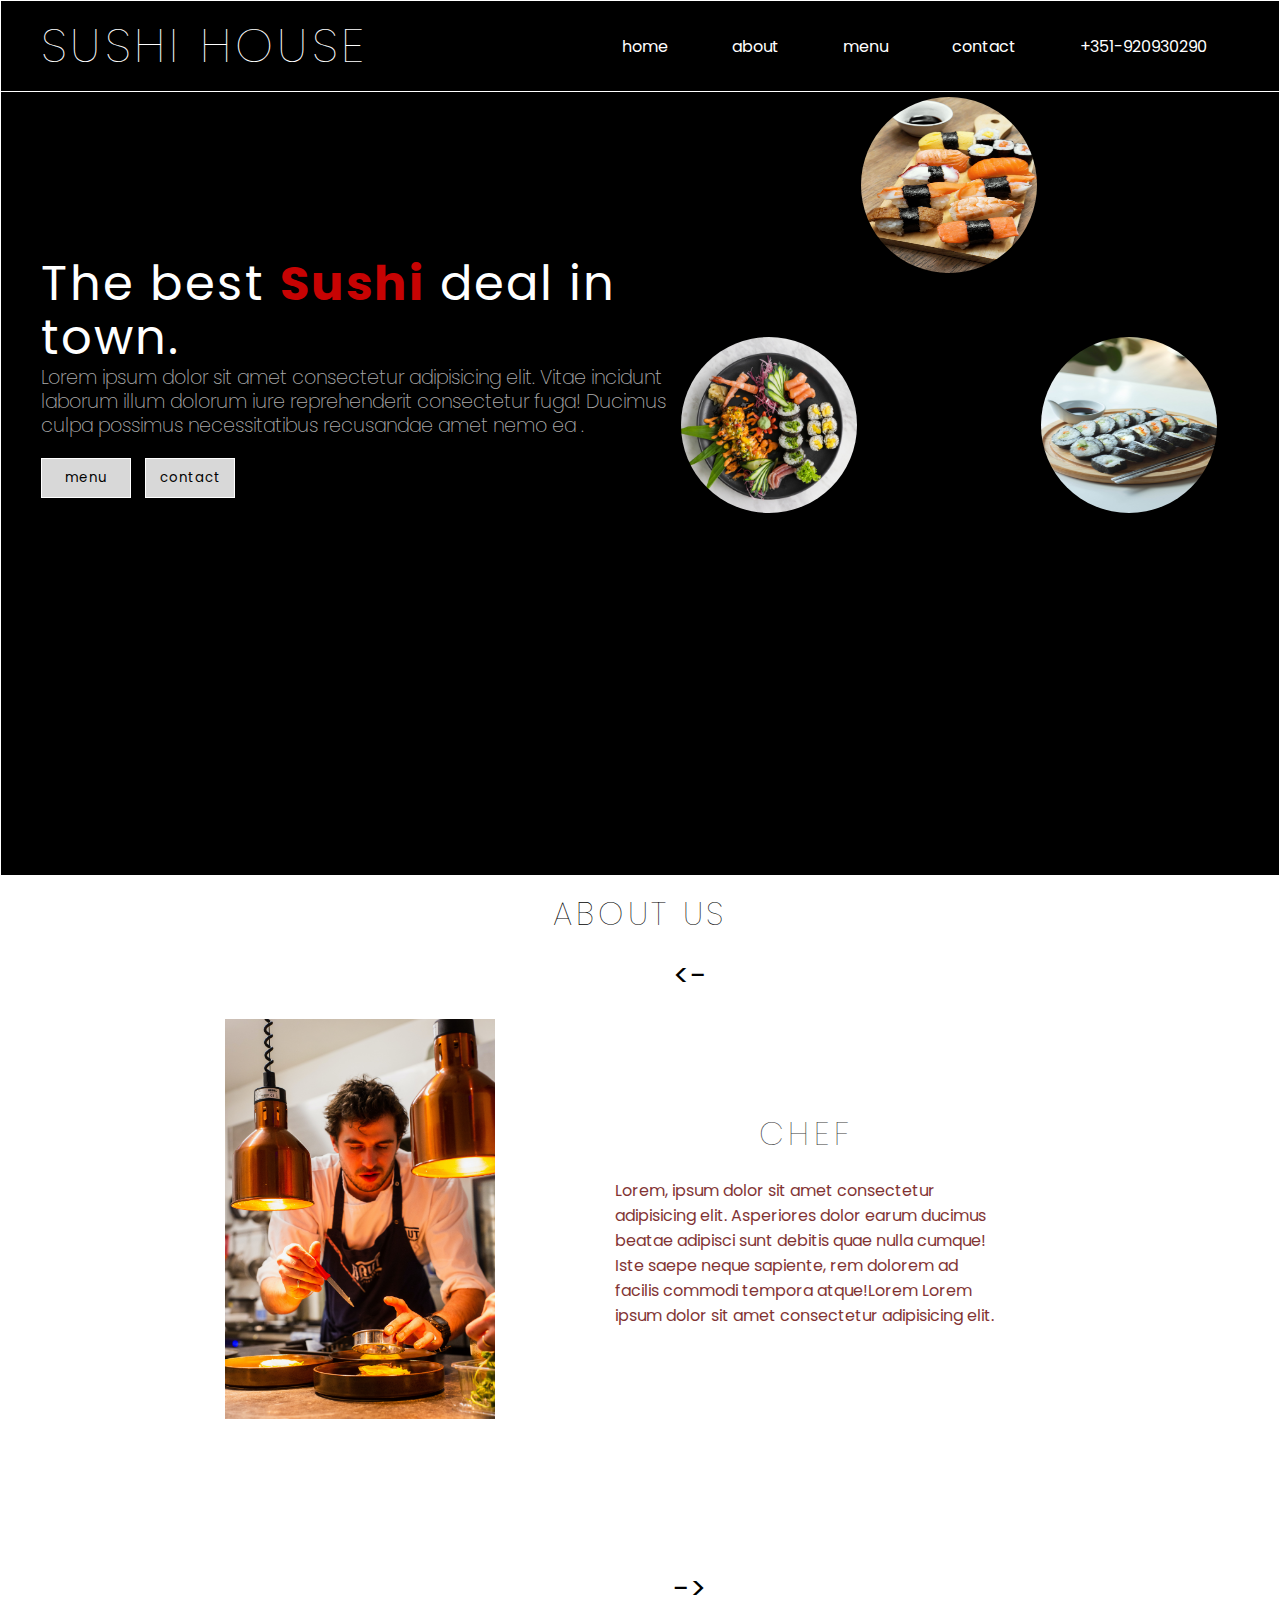
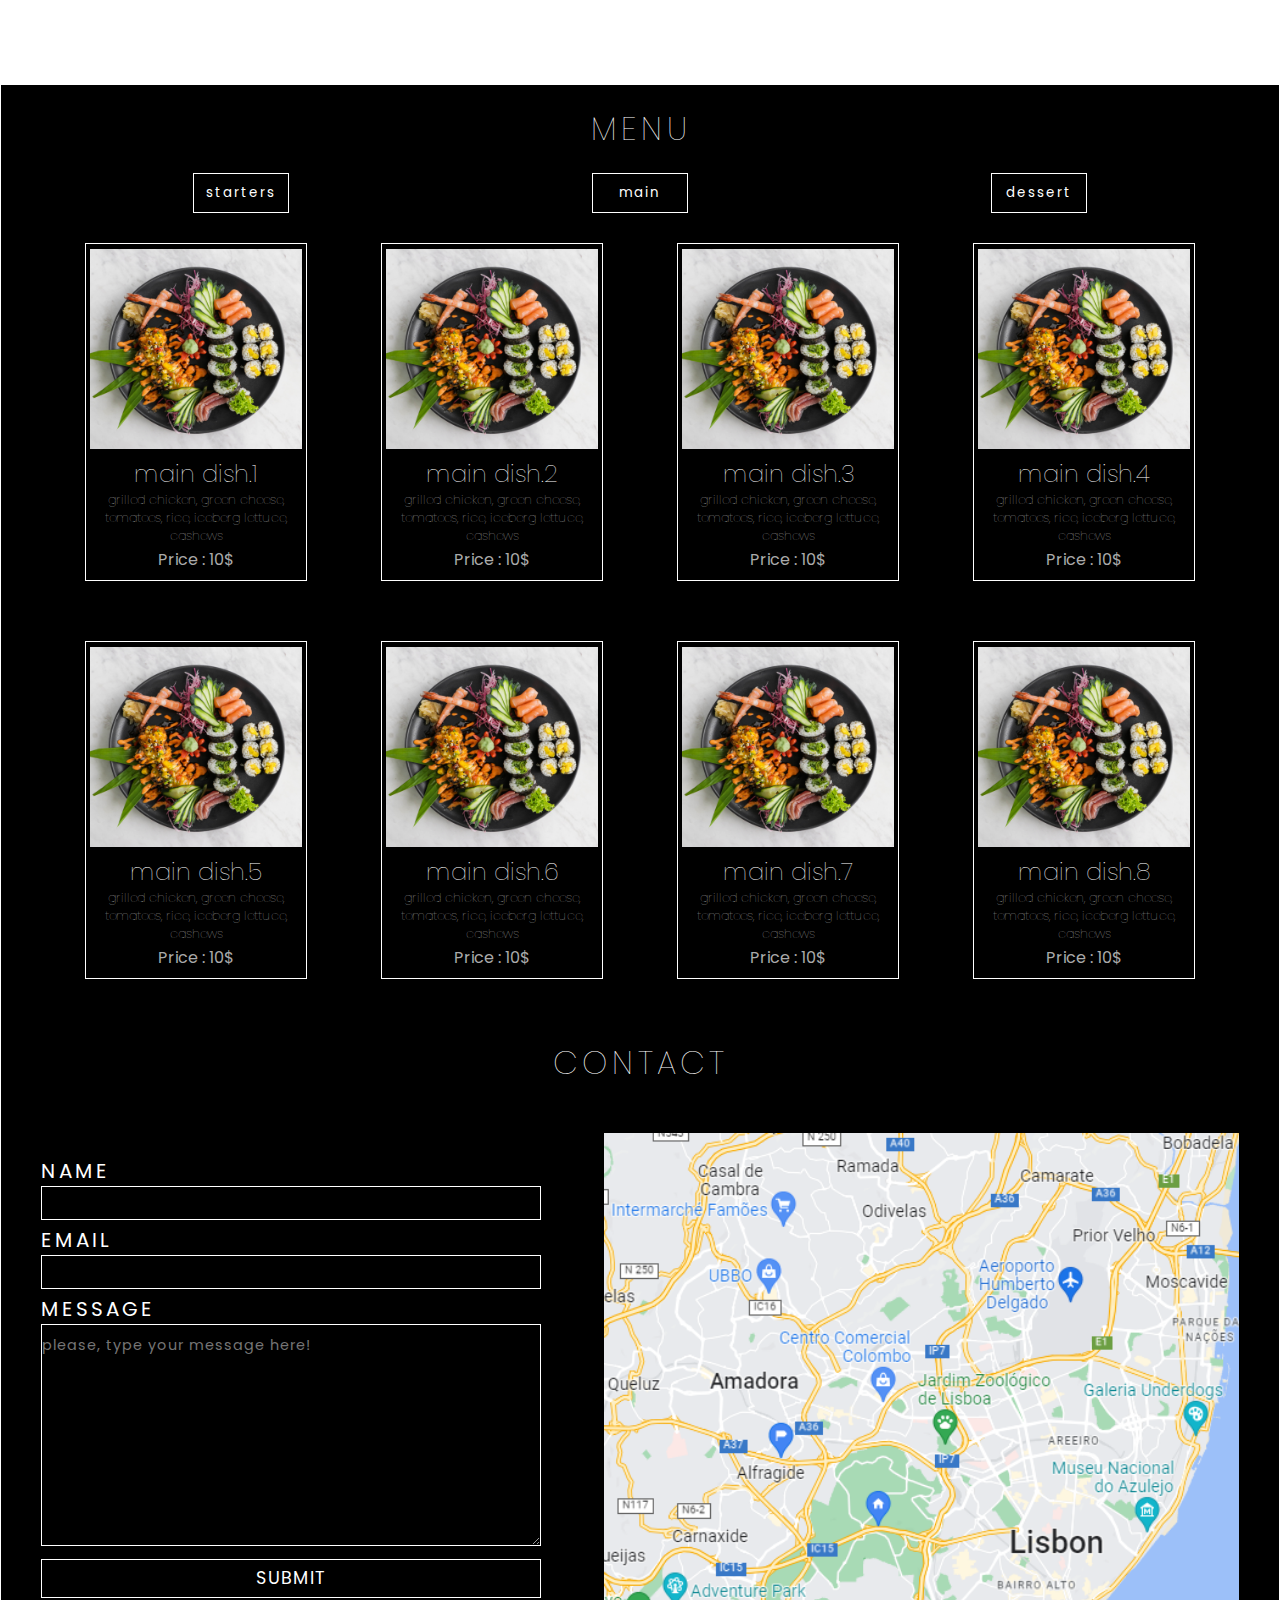
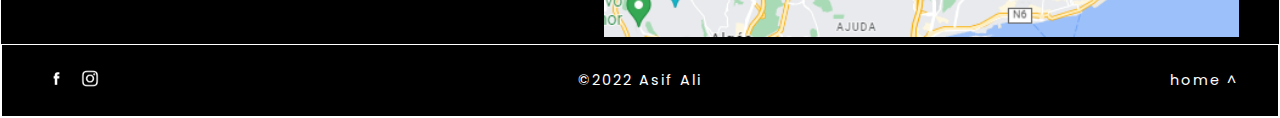
==== commit 5b62a3b0: "fixed the hero" ====
--- a/index.html
+++ b/index.html
@@ -39,7 +39,8 @@
           <h4>The best <span style="color: rgb(199, 3, 3) ; font-weight: bold;">Sushi</span>  deal in town.</h4>
           <p>
             Lorem ipsum dolor sit amet consectetur adipisicing elit. Vitae
-            incidunt laborum illum dolorum iure reprehenderit.
+            incidunt laborum illum dolorum iure reprehenderit consectetur fuga!
+            Ducimus culpa possimus necessitatibus recusandae amet nemo ea .
           </p>
           <button><a href="#menu"> menu</a></button>
           <button class="contact-button"><a href="#contact">contact</a></button>
--- a/styles.css
+++ b/styles.css
@@ -142,7 +142,7 @@
   color: white;
   display: flex;
   flex-wrap: wrap;
-  padding: 4.5rem 2.5rem 2.5rem 2.5rem ;
+  padding: 4rem 2.5rem 0 2.5rem ;
 }
 
 .hero-left-side {
@@ -523,6 +523,7 @@
     display: flex;
     justify-content: center;
     align-items: center;
+    margin-top: 7rem;
   }
 
   .hero-left-side button a {
